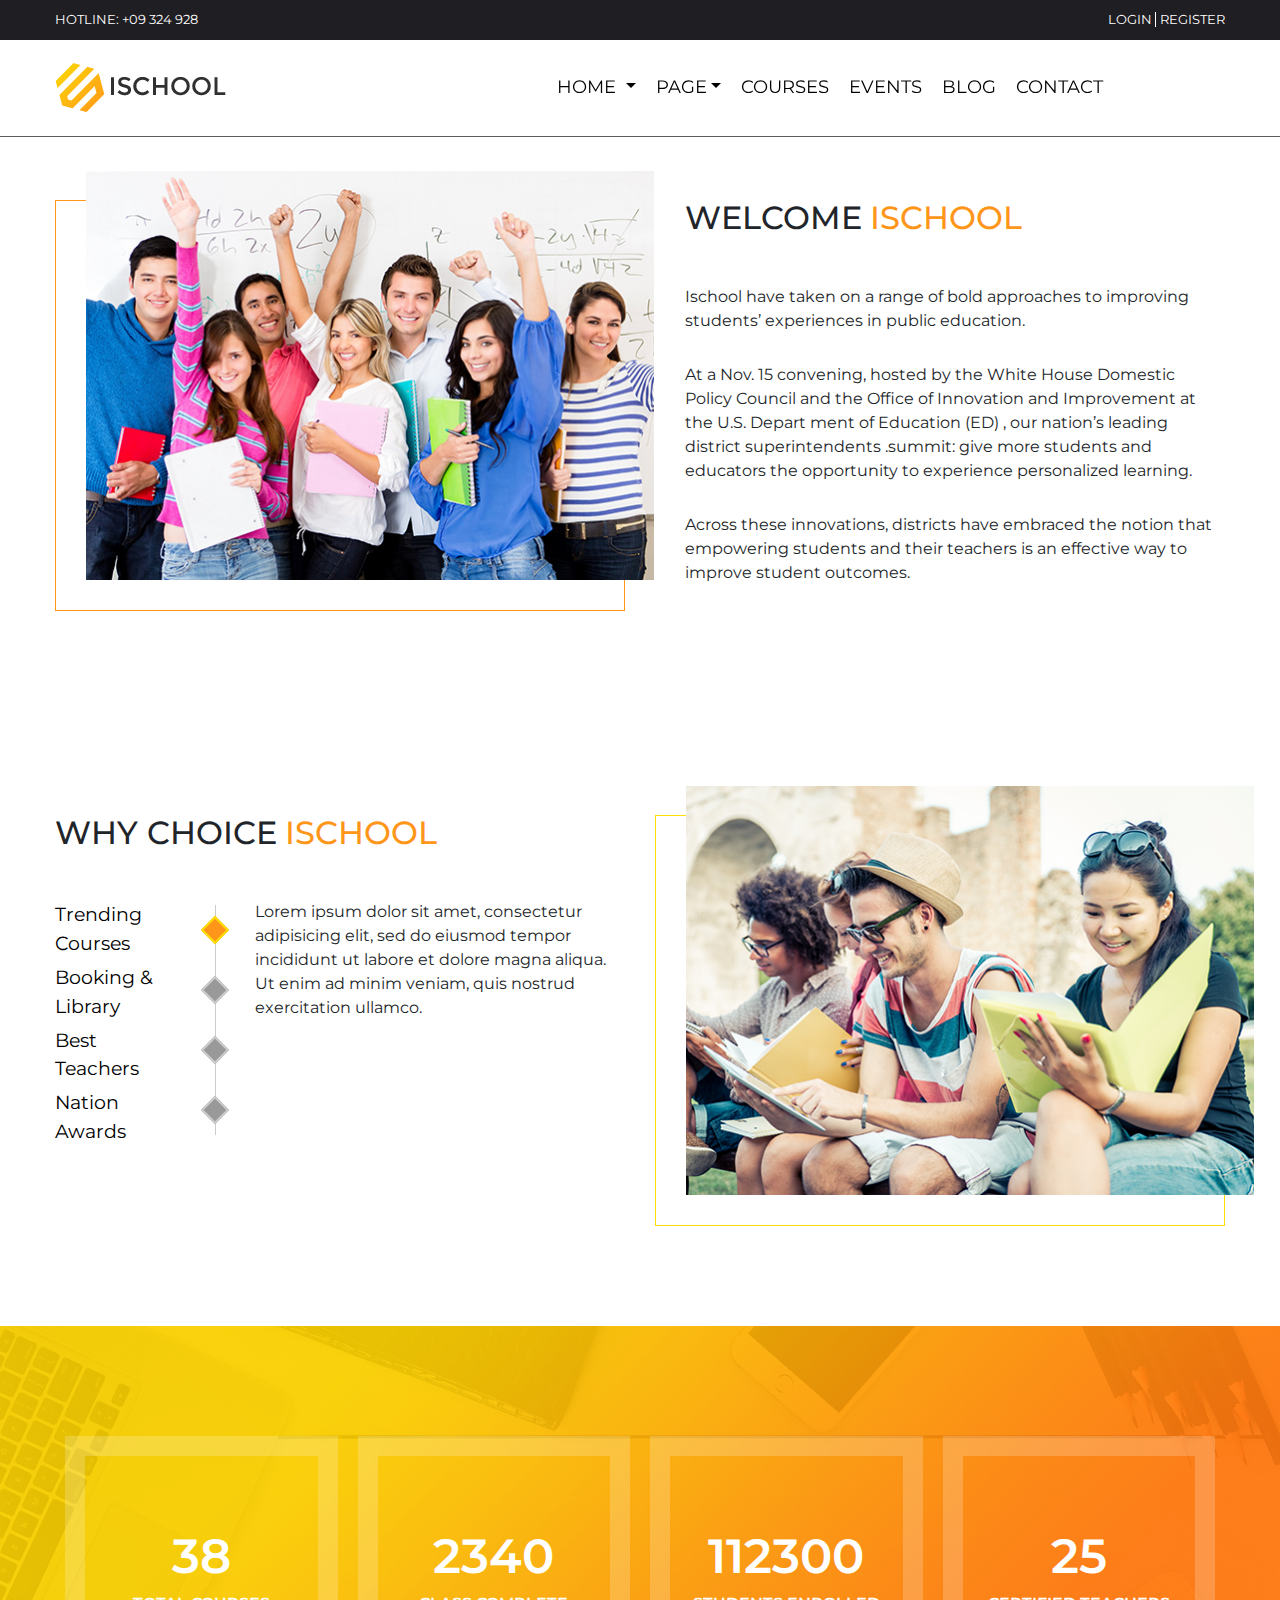
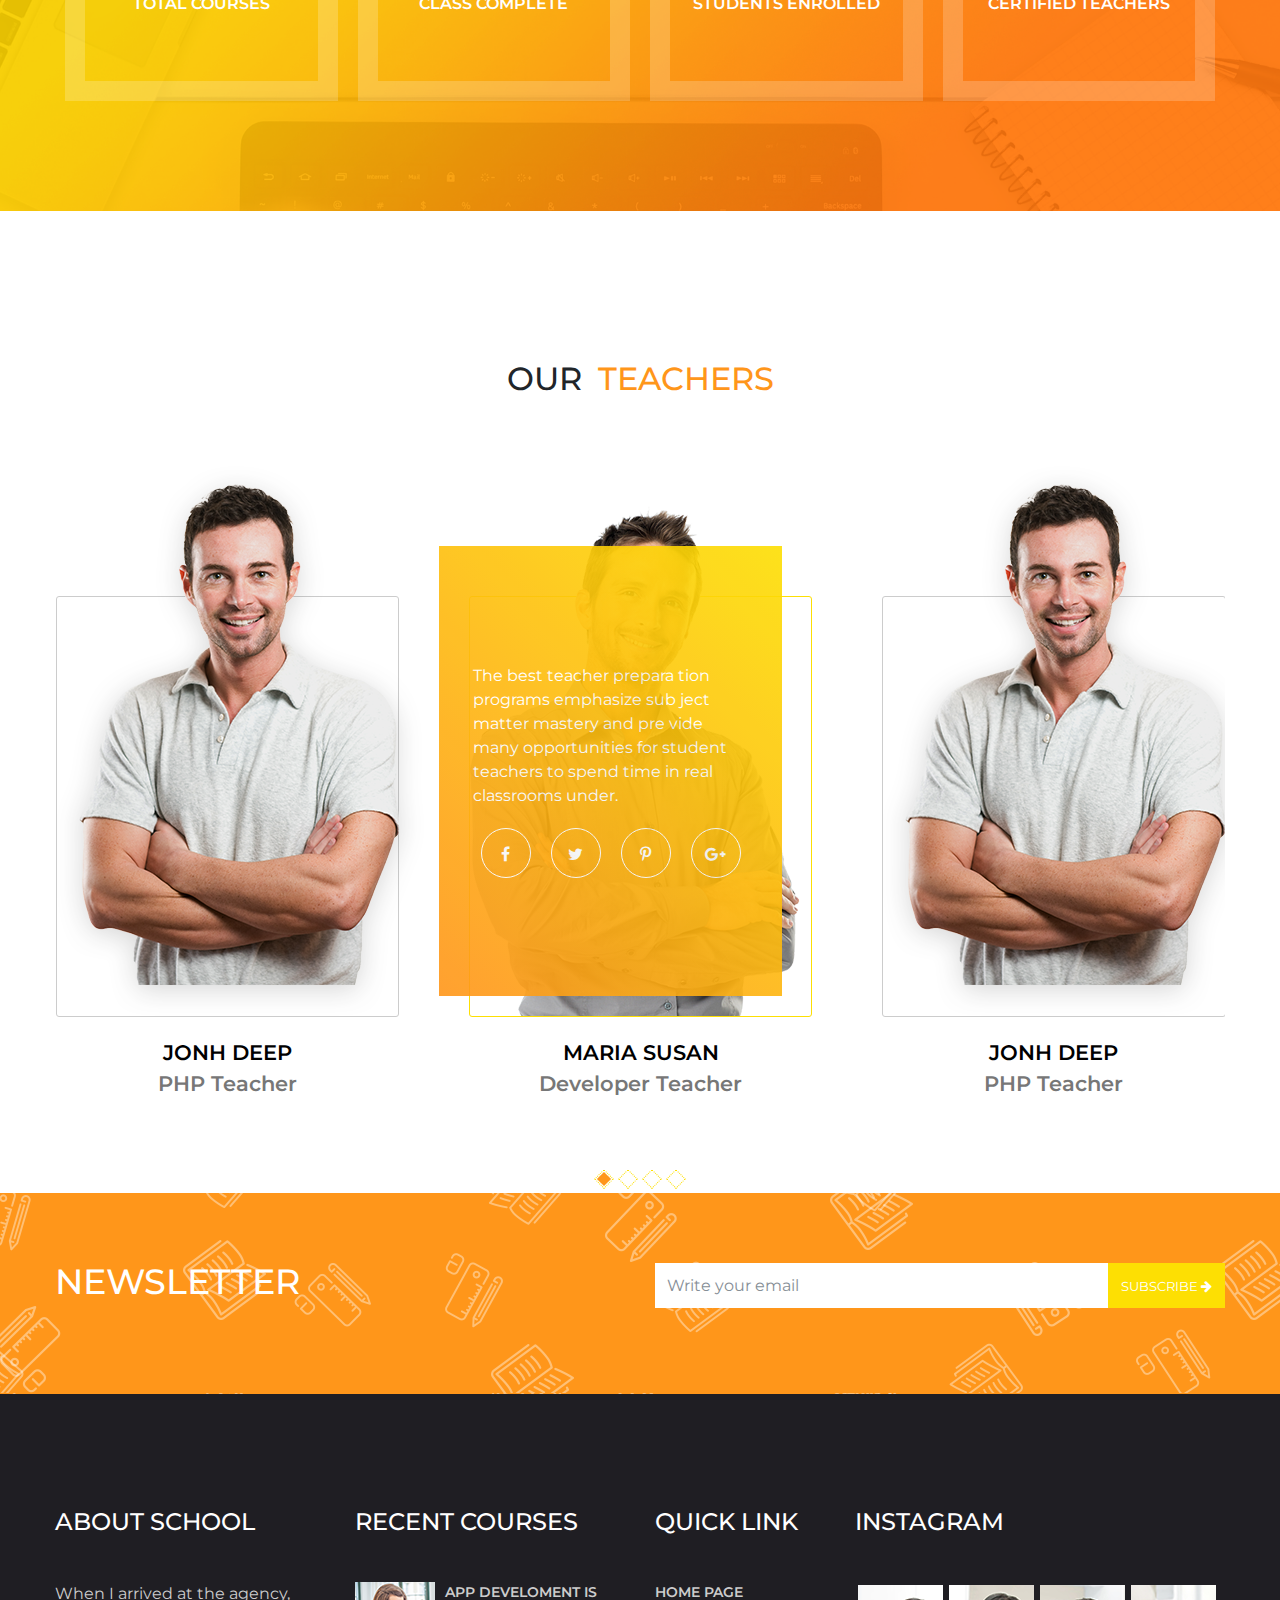
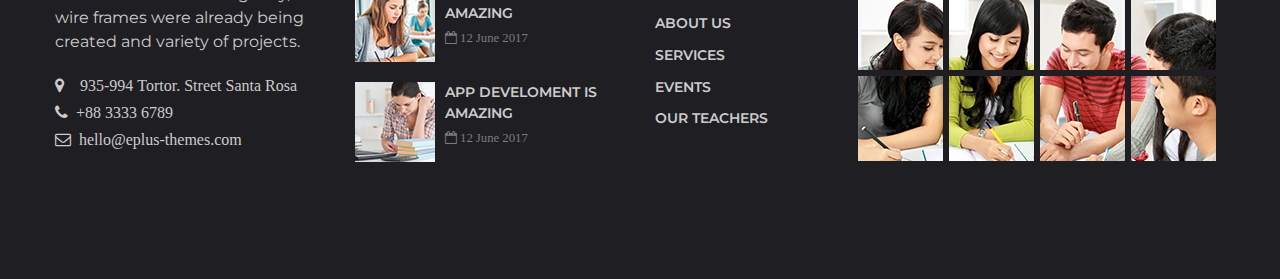
==== about.html @ 4463ba19 "iSchool" ====
<!DOCTYPE html>
<html class="no-js" lang="en">
  <head>
    <meta charset="utf-8">
    <!--if IE meta(http-equiv='X-UA-Compatible', content='IE=edge')
    -->    
    <title>Ischool</title>    
    <meta name="description" content="">
    <meta name="viewport" content="width=device-width, initial-scale=1">
    
    <!-- Place favicon.ico in the root directory-->
    <link rel="apple-touch-icon" href="apple-touch-icon.png">
    <link rel="icon" href="favicon.ico">
    
    <!-- Add Google Font-->
    <link href="https://fonts.googleapis.com/css?family=Montserrat:400,500,600,700&amp;subset=vietnamese" rel="stylesheet">    
    <link href="https://fonts.googleapis.com/css?family=Poppins:400,500,600,700" rel="stylesheet">
    
    <!-- Add Local Css-->
    <link rel="stylesheet" href="assets/css/main.css">
  </head>
</html>

<body class="index-page-2">
  
  
  <div class="home-wrap">
    <header class="fixed-top">
      <section class="topbar d-flex align-items-center">
        <div class="container">
          <div class="row justify-content-between">
            <p class="text-uppercase">HOTLINE: +09 324 928</p>
            <p class="text-uppercase"><a class="login mr-1" href="#">Login      </a><a href="#">Register</a></p>
          </div>
        </div>
      </section>
      <section class="menu">
        <nav class="navbar navbar-expand-lg navbar-light">
          <div class="container"><a class="navbar-brand" href="index.html"><img src="assets/img/logo.png" alt=""></a>  
            <button class="navbar-toggler" type="button" data-toggle="collapse" data-target="#navbarSupportedContent" aria-controls="navbarSupportedContent" aria-expanded="false" aria-label="Toggle navigation"><span class="navbar-toggler-icon"></span></button>  
            <div class="collapse navbar-collapse" id="navbarSupportedContent">
              <ul class="navbar-nav ml-auto">
                <li class="nav-item dropdown"><a class="nav-link text-uppercase dropdown-toggle text-uppercase" id="navbarDropdown" href="index.html" role="button" data-toggle="dropdown" aria-haspopup="true" aria-expanded="false">Home <span class="sr-only">(current)</span></a>
                  <div class="dropdown-menu animated" aria-labelledby="navbarDropdown"><a class="dropdown-item" href="index.html">Home 1</a>          <a class="dropdown-item" href="home-2.html">Home 2</a>          <a class="dropdown-item" href="#">Home 3</a></div>
                </li>      
                <li class="nav-item dropdown"><a class="nav-link dropdown-toggle text-uppercase" id="navbarDropdown" href="#" role="button" data-toggle="dropdown" aria-haspopup="true" aria-expanded="false">page</a>        
                  <div class="dropdown-menu animated" aria-labelledby="navbarDropdown"><a class="dropdown-item" href="teacher.html">Teacher</a>          <a class="dropdown-item" href="gallery.html">Gallery</a>          <a class="dropdown-item" href="error.html">Error</a><a class="dropdown-item" href="about.html">About</a></div>
                </li>      
                <li class="nav-item"><a class="nav-link text-uppercase" href="courses.html">courses</a></li>
                <li class="nav-item"><a class="nav-link text-uppercase" href="event.html">events</a></li>
                <li class="nav-item"><a class="nav-link text-uppercase" href="home-2.html">blog</a></li>
                <li class="nav-item"><a class="nav-link text-uppercase" href="contact.html">contact</a></li>          
              </ul><a href="#"><i class="fa fa-shopping-bag"> </i></a>
            </div>
          </div>
        </nav>
      </section>
    </header>
    <div class="home-sections">
      <section class="welcome" style="margin-top: 100px;">
        <div class="container">
          <div class="row">
            <div class="col-md-12 col-lg-6 order-2">
              <div class="welcome-title" style="padding: 0px 0px 0px 30px;">
                <h2 class="text-uppercase">welcome<span class="ml-2">ischool</span></h2>
                <p>Ischool have taken on a range of bold approaches to improving students’ experiences in public education.</p>
                <p>At a Nov. 15 convening, hosted by the White House Domestic Policy Council and the Office of Innovation and Improvement at the U.S. Depart ment of Education (ED) , our nation’s leading district superintendents .summit: give more students and educators the opportunity to experience personalized learning.</p>
                <p>Across these innovations, districts have embraced the notion that empowering students and their teachers is an effective way to improve student outcomes.  </p>
              </div>
            </div>
            <div class="col-md-12 col-lg-6 order-1">
              <div class="welcome-img"><img src="assets/img/home-2/welcome-post.png" alt=""></div>
            </div>
          </div>
        </div>
      </section>
      <section class="about-choice">
        <div class="container">
          <div class="row">
            <div class="col-lg-6 col-md-12">
              <h2>WHY CHOICE<span class="ml-2">ISCHOOL</span></h2>
              <div class="row">
                <div class="col-lg-3 col-md-3">
                  <ul class="about-choice-tab">
                    <li><a href="#">Trending Courses  </a></li>
                    <li><a href="#">Booking & Library</a></li>
                    <li><a href="#">Best Teachers</a></li>
                    <li><a href="#">Nation Awards</a></li>
                  </ul>
                </div>
                <div class="col-lg-1 col-md-1">
                  <div class="nav flex-column nav-pills" id="v-pills-tab" role="tablist" aria-orientation="vertical">
                    <div class="line"></div><a class="nav-link active" id="v-pills-home-tab" data-toggle="pill" href="#v-pills-home" role="tab" aria-controls="v-pills-home" aria-selected="true"></a>    <a class="nav-link" id="v-pills-profile-tab" data-toggle="pill" href="#v-pills-profile" role="tab" aria-controls="v-pills-profile" aria-selected="false"></a>    <a class="nav-link" id="v-pills-messages-tab" data-toggle="pill" href="#v-pills-messages" role="tab" aria-controls="v-pills-messages" aria-selected="false"></a>    <a class="nav-link" id="v-pills-settings-tab" data-toggle="pill" href="#v-pills-settings" role="tab" aria-controls="v-pills-settings" aria-selected="false"></a>
                  </div>
                </div>
                <div class="col-lg-8 col-md-8">
                  <div class="tab-content" id="v-pills-tabContent">
                    <div class="tab-pane fade show active" id="v-pills-home" role="tabpanel" aria-labelledby="v-pills-home-tab"> 
                      <p>Lorem ipsum dolor sit amet, consectetur adipisicing elit, sed do eiusmod tempor incididunt ut labore et dolore magna aliqua. Ut enim ad minim veniam, quis nostrud exercitation ullamco.</p>
                    </div>    
                    <div class="tab-pane fade" id="v-pills-profile" role="tabpanel" aria-labelledby="v-pills-profile-tab"> 
                      <p>Lorem ipsum dolor sit amet, consectetur adipisicing elit, sed do eiusmod tempor incididunt ut labore et dolore magna aliqua. Ut enim ad minim veniam, quis nostrud exercitation ullamco.</p>
                    </div>    
                    <div class="tab-pane fade" id="v-pills-messages" role="tabpanel" aria-labelledby="v-pills-messages-tab">...</div>    
                    <div class="tab-pane fade" id="v-pills-settings" role="tabpanel" aria-labelledby="v-pills-settings-tab">...</div>
                  </div>
                </div>
              </div>
            </div>
            <div class="col-lg-6 col-md-12">     
              <div class="welcome-img"><img src="assets/img/contact/choice-post.png" alt=""></div>
            </div>
          </div>
        </div>
      </section>
      <section class="about-chart">
        <div class="container">
          <div class="chart-wrap">
            <div class="chart-wrap-content">
              <div class="chart-wrap-box">
                <p>38</p><span>TOTAL COURSES </span>
              </div>
            </div>
            <div class="chart-wrap-content">
              <div class="chart-wrap-box">
                <p>2340</p><span>CLASS COMPLETE</span>
              </div>
            </div>
            <div class="chart-wrap-content">
              <div class="chart-wrap-box">
                <p>112300</p><span>STUDENTS ENROLLED  </span>
              </div>
            </div>
            <div class="chart-wrap-content">
              <div class="chart-wrap-box">
                <p>25</p><span>CERTIFIED TEACHERS</span>
              </div>
            </div>
          </div>
        </div>
      </section>
      <section class="home-teachers">
        <div class="container">
          <div class="row">
            <div class="col-md-12 col-lg-12">
              <h2 class="text-uppercase text-center">OUR<span class="ml-3">teachers</span></h2>
            </div>
            <div class="col-md-12 co-lg-12">
              <div class="owl-carousel owl-theme owl-carousel-teachers">
                <div class="card text-center">
                  <div class="card-img"><img class="card-img-top" src="assets/img/home-1/teacher-1.png" alt=""></div>
                  <div class="card-body">   <a class="card-title text-uppercase" href="#">Maria Susan</a>
                    <p class="card-text">Developer Teacher  </p>
                  </div>
                  <div class="teachers-info">
                    <p>The best teacher prepara tion programs emphasize sub ject  matter mastery and pre vide many opportunities for student teachers to spend time in real classrooms under.</p>
                    <div class="info-social"><a href="#"><i class="fa fa-facebook"></i></a><a href="#"><i class="fa fa-twitter"></i></a><a href="#"><i class="fa fa-pinterest-p"></i></a><a href="#"><i class="fa fa-google-plus"></i></a></div>
                  </div>
                </div>
                <div class="card text-center">
                  <div class="card-img"><img class="card-img-top" src="assets/img/home-1/teacher-2.png" alt=""></div>
                  <div class="card-body">   <a class="card-title text-uppercase" href="#">jonh deep</a>
                    <p class="card-text">PHP Teacher     </p>
                  </div>
                  <div class="teachers-info">
                    <p>The best teacher prepara tion programs emphasize sub ject  matter mastery and pre vide many opportunities for student teachers to spend time in real classrooms under.</p>
                    <div class="info-social"><a href="#"><i class="fa fa-facebook"></i></a><a href="#"><i class="fa fa-twitter"></i></a><a href="#"><i class="fa fa-pinterest-p"></i></a><a href="#"><i class="fa fa-google-plus">   </i></a></div>
                  </div>
                </div>
                <div class="card text-center">
                  <div class="card-img"><img class="card-img-top" src="assets/img/home-1/teacher-3.png" alt=""></div>
                  <div class="card-body">   <a class="card-title text-uppercase" href="#">Sahashe William</a>
                    <p class="card-text">Graphic Design Teacher</p>
                  </div>
                  <div class="teachers-info">
                    <p>The best teacher prepara tion programs emphasize sub ject  matter mastery and pre vide many opportunities for student teachers to spend time in real classrooms under.</p>
                    <div class="info-social"><a href="#"><i class="fa fa-facebook"></i></a><a href="#"><i class="fa fa-twitter"></i></a><a href="#"><i class="fa fa-pinterest-p"></i></a><a href="#"><i class="fa fa-google-plus"> </i></a></div>
                  </div>
                </div>
                <div class="card text-center">
                  <div class="card-img"><img class="card-img-top" src="assets/img/home-1/teacher-2.png" alt=""></div>
                  <div class="card-body"><a class="text-uppercase" href="#">jonh deep</a>
                    <p class="card-text">PHP Teacher    </p>
                  </div>
                  <div class="teachers-info">
                    <p>The best teacher prepara tion programs emphasize sub ject  matter mastery and pre vide many opportunities for student teachers to spend time in real classrooms under.</p>
                    <div class="info-social"><a href="#"><i class="fa fa-facebook"></i></a><a href="#"><i class="fa fa-twitter"></i></a><a href="#"><i class="fa fa-pinterest-p"></i></a><a href="#"><i class="fa fa-google-plus">      </i></a></div>
                  </div>
                </div>
              </div>
            </div>
          </div>
        </div>
      </section>
      <section class="home-subscribe">
        <div class="container">
          <div class="row">
            <div class="col-md-12 col-lg-6">
              <h1>NEWSLETTER</h1>
            </div>
            <div class="col-md-12 col-lg-6">
              <form>
                <div class="form-group">
                  <input class="form-control" type="email" placeholder="Write your email"><a class="btn text-uppercase" href="#">Subscribe <i class="fa fa-arrow-right"></i></a>
                </div>
              </form>
            </div>
          </div>
        </div>
      </section>
      <footer class="footer">
        <div class="container">
          <div class="row">
            <div class="col-md-6 col-lg-3 part-1">
              <h4>ABOUT SCHOOL</h4>
              <p>When I arrived at the agency, wire frames were already being created and variety of projects.</p><i class="fa fa-map-marker"><span class="ml-3">935-994 Tortor. Street Santa Rosa</span></i><i class="fa fa-phone"><span class="ml-2">+88 3333 6789</span></i><i class="fa fa-envelope-o"><span class="ml-2">hello@eplus-themes.com</span></i>
            </div>
            <div class="col-md-6 col-lg-3 part-2">
              <h4>RECENT COURSES</h4>
              <div class="part-2-img">
                <div class="part-2-img-1 d-flex"><img src="assets/img/home-1/footer-recent_03.png">
                  <div class="img-detail"><a href="#">APP DEVELOMENT IS AMAZING  </a><small><i class="fa fa-calendar-o"> 12 June 2017</i></small></div>
                </div>
                <div class="part-2-img-2 d-flex"><img src="assets/img/home-1/footer-recent_06.png">
                  <div class="img-detail"><a href="#">APP DEVELOMENT IS AMAZING  </a><small><i class="fa fa-calendar-o"> 12 June 2017</i></small></div>
                </div>
              </div>
            </div>
            <div class="col-md-6 col-lg-2 part-3">
              <h4>QUICK LINK</h4>
              <ul><a href="#">
                  <li>HOME PAGE</li></a><a href="#">
                  <li>ABOUT US</li></a><a href="#">
                  <li>SERVICES</li></a><a href="#">
                  <li>EVENTS</li></a><a href="#">
                  <li>OUR TEACHERS</li></a></ul>
            </div>
            <div class="col-md-6 col-lg-4 part-4">    
              <h4>INSTAGRAM</h4>
              <div class="img-insta"><img src="assets/img/home-1/footer-insta_03.png" alt=""><img src="assets/img/home-1/footer-insta_05.png" alt=""><img src="assets/img/home-1/footer-insta_07.png" alt=""><img src="assets/img/home-1/footer-insta_09.png" alt=""><img src="assets/img/home-1/footer-insta_15.png" alt=""><img src="assets/img/home-1/footer-insta_16.png" alt=""><img src="assets/img/home-1/footer-insta_17.png" alt=""><img src="assets/img/home-1/footer-insta_18.png" alt=""></div>
            </div>
          </div>
        </div>
      </footer>
    </div>
  </div>       
  
       
  
  
  <!-- Add Script Area-->
  <script src="https://code.jquery.com/jquery-2.2.4.min.js" integrity="sha256-BbhdlvQf/xTY9gja0Dq3HiwQF8LaCRTXxZKRutelT44=" crossorigin="anonymous"></script>
  <script src="assets/js/bootstrap/popper.min.js"></script>
  <script src="assets/js/bootstrap/bootstrap.min.js"></script>
  <script src="assets/js/nice-select/jquery.nice-select.min.js"></script>
  <script src="assets/js/nice-select/nice-select.js"></script>
  <script src="assets/js/chosen-js/chosen.jquery.min.js"></script>
  <script src="assets/js/jquery-easing/jquery.easing.1.3.js"></script>
  <script src="assets/js/WOW/wow.min.js"></script>
  <script src="assets/js/owl-carousel/owl.carousel.min.js"></script>
  <script src="assets/js/countdown/jquery.countdown.min.js"></script>
  <script src="assets/js/lightbox/jquery.magnific-popup.min.js"></script>
  <script src="assets/js/filter-gallery/jquery.filterizr.min.js"> </script>
  <script src="assets/js/hover-direction/modernizr.custom.97074.js"></script>
  <script src="assets/js/hover-direction/jquery.hoverdir.js"> </script>
  <!-- fancyBox  -->
  <script src="assets/js/fancyBox/jquery.mousewheel.pack.js"></script>
  <script src="assets/js/fancyBox/jquery.fancybox.pack.js"></script>
  <script src="assets/js/fancyBox/jquery.fancybox-buttons.js"></script>
  <script src="assets/js/fancyBox/jquery.fancybox-media.js"></script>
  <script src="assets/js/fancyBox/jquery.fancybox-thumbs.js"></script>
  <script src="assets/js/functions.js"></script>
</body>
---- assets/css/main.css ----
/* IMPORT TOOLS
   ----------------------------- */
@import url(0-tools/bootstrap/bootstrap.min.css);
@import url(0-tools/nice-select/nice-select.css);
@import url(0-tools/chosen-js/chosen.min.css);
@import url(0-tools/font-awesome/css/font-awesome.min.css);
@import url(0-tools/animate.css);
@import url(0-tools/owl-carousel/owl.carousel.min.css);
@import url(0-tools/owl-carousel/owl.theme.default.css);
@import url(0-tools/lightbox/magnific-popup.css);
@import url(0-tools/fancyBox/jquery.fancybox.css);
@import url(0-tools/fancyBox/jquery.fancybox-buttons.css);
@import url(0-tools/fancyBox/jquery.fancybox-thumbs.css);
@import url(0-tools/hover-direction/style.css);
/* IMPORT BASE
   ----------------------------- */
/* GLOBAL CSS
   ----------------------------- */
p, h1, h2, h3, h4, h5, h6 {
  margin: 0;
}

a:hover {
  text-decoration: none !important;
}

body {
  font-family: "Montserrat", sans-serif;
}

body.index-page-2 .home-wrap header section.menu {
  background: #fff;
}

body.index-page-2 .home-wrap header section.menu #navbarSupportedContent ul li a {
  color: #000;
}

/* MIXIN
   ----------------------------- */
/* IMPORT COMPONENTS
   ----------------------------- */
.content .quick-search select,
input[type="text"],
input[type="email"],
input[type="number"],
input[type="password"], button {
  height: 45px !important;
}

/* Nice Select override */
.nice-select {
  width: 100% !important;
  height: 45px !important;
  line-height: 34px;
}

.nice-select .list {
  width: 100%;
  max-height: 240px;
  overflow-y: auto;
  /*-webkit-overflow-scrolling: touch;*/
  margin-right: 10px;
  box-shadow: 0 2px 5px #aaa;
  -webkit-box-shadow: 0 2px 5px #aaa;
  -moz-box-shadow: 0 2px 5px #aaa;
  -o-box-shadow: 0 2px 5px #aaa;
}

.nice-select .list li {
  padding: 0 20px;
  border-color: transparent;
}

input.nice-select-filter {
  position: absolute;
  z-index: 100;
  width: 100%;
  padding: 5px 10px;
  outline: 0;
  z-index: 9 !important;
}

/* IMPORT LAYOUT
   ----------------------------- */
header section.topbar {
  height: 40px;
  background: #1f1e23;
  font-family: "Montserrat", sans-serif;
  font-size: 0.8rem;
}

header .row {
  margin-left: 0px;
  margin-right: 0px;
}

header .row p, header .row a {
  color: #fff;
}

header .row .login {
  border-right: 1px solid #fff;
}

header section.menu {
  border-bottom: 1px solid #5c5c5c;
}

header section.menu .container {
  height: 80px;
}

header section.menu .container.active {
  height: 60px;
  -webkit-transition: all .3s linear;
  -o-transition: all .3s linear;
  transition: all .3s linear;
}

header section.menu .fa-shopping-bag {
  color: #fff;
  font-size: 2em;
}

header section.menu .fa-shopping-bag.active {
  color: #302f2f;
  -webkit-transition: all .3s linear;
  -o-transition: all .3s linear;
  transition: all .3s linear;
}

header section.menu ul.navbar-nav {
  margin-right: 5rem;
  border-radius: 0;
}

header section.menu ul.navbar-nav li.nav-item a.nav-link {
  color: #ffffff;
  font-size: 1.1em;
  padding: 35px 10px;
  border-bottom: 2px solid transparent;
}

header section.menu ul.navbar-nav li.nav-item a.nav-link:hover {
  -webkit-transition: border .2s linear;
  -o-transition: border .2s linear;
  transition: border .2s linear;
  border-bottom: 2px solid #fddf03;
}

header section.menu ul.navbar-nav li.nav-item a.nav-link.active-menu {
  color: #302f2f;
  -webkit-transition: all .3s linear;
  -o-transition: all .3s linear;
  transition: all .3s linear;
  padding: 25px 10px;
}

header section.menu li.dropdown a#navbarDropdown:focus {
  outline: none;
}

header section.menu .dropdown-menu {
  top: 96%;
}

header section.menu .onHover {
  display: block !important;
}

section.home-thumb {
  background-image: url(../img/home-1/thumb-bg.png);
  background-position: center;
  background-size: cover;
  background-attachment: fixed;
  width: 100%;
  height: 100vh;
}

section.home-thumb .row {
  margin-left: 0px;
  margin-right: 0px;
}

section.home-thumb .thumb-title {
  height: 100vh;
  width: 100%;
  display: -webkit-box;
  display: -ms-flexbox;
  display: flex;
  -webkit-box-orient: vertical;
  -webkit-box-direction: normal;
  -ms-flex-direction: column;
  flex-direction: column;
  -webkit-box-pack: center;
  -ms-flex-pack: center;
  justify-content: center;
  color: #fff;
  margin-top: 40px;
}

section.home-thumb .thumb-title h4 {
  margin: 25px 0px 30px;
}

section.home-thumb .thumb-title h1 {
  font-size: 70px;
}

section.home-thumb .thumb-title .thumb-button button.btn-course {
  background: #ff961a;
  border: 1px solid #ff961a;
}

section.home-thumb .thumb-title .thumb-button button.btn-read {
  margin-right: 10px;
}

section.home-thumb .thumb-title .thumb-button button.btn-read:hover {
  background: none;
}

section.home-thumb .thumb-title .thumb-button button {
  border-radius: 0;
  cursor: pointer;
  font-size: 0.8rem;
  font-weight: 600;
  padding: .8rem 1.5rem;
}

section.home-thumb .thumb-title .thumb-button button i {
  padding-left: 10px;
}

section.home-choice {
  padding: 130px 0 55px !important;
  font-family: "Montserrat", sans-serif;
  background: #ffffff;
  position: relative;
}

section.home-choice h2.choice-title {
  margin-bottom: 60px;
  text-transform: uppercase;
  font-size: 36px;
}

section.home-choice h2.choice-title span {
  color: #ff961a;
}

section.home-choice .choice-box {
  display: -webkit-box;
  display: -ms-flexbox;
  display: flex;
  -ms-flex-pack: distribute;
  justify-content: space-around;
  -webkit-box-align: center;
  -ms-flex-align: center;
  align-items: center;
  -webkit-box-orient: vertical;
  -webkit-box-direction: normal;
  -ms-flex-direction: column;
  flex-direction: column;
  height: 300px;
}

section.home-choice .choice-box a h4 {
  font-size: 20px;
  color: #303030;
  font-weight: 600;
  -webkit-transition: all .3s ease;
  -o-transition: all .3s ease;
  transition: all .3s ease;
  margin-top: 10px;
}

section.home-choice .choice-box a h4:hover {
  color: #ff961a;
}

section.home-choice .choice-box p {
  color: #606060;
  font-size: 14px;
}

section.home-choice .choice-box-img {
  width: 140px;
  height: 140px;
  border: 2px solid #ff961a;
  display: -webkit-box;
  display: -ms-flexbox;
  display: flex;
  -webkit-box-pack: center;
  -ms-flex-pack: center;
  justify-content: center;
  -webkit-box-align: center;
  -ms-flex-align: center;
  align-items: center;
  -webkit-transition: all .3s ease;
  -o-transition: all .3s ease;
  transition: all .3s ease;
}

section.home-choice .choice-box-img:hover {
  background: #fddf03;
  border-color: #fddf03;
}

section.home-popular {
  background-image: url(../img/home-1/popular-bg.png);
  background-position: center;
  background-size: cover;
  padding: 130px 20px 115px;
}

section.home-popular .owl-carousel .owl-nav {
  display: none;
}

section.home-popular .owl-carousel .owl-dots {
  margin-top: 50px;
}

section.home-popular .owl-carousel .owl-dots .owl-dot.active span {
  background: #ff961a;
}

section.home-popular .owl-carousel .owl-dots .owl-dot {
  border: 1.2px dotted #fddf03;
  margin: 0px 5px;
  padding: 1px 1px;
  -webkit-transform: rotate(45deg);
  -ms-transform: rotate(45deg);
  transform: rotate(45deg);
}

section.home-popular .owl-carousel .owl-dots .owl-dot span {
  border-radius: 0;
  margin: 0;
  background: transparent;
}

section.home-popular .popular-title {
  color: #fff;
  margin-bottom: 80px;
  font-size: 36px;
  background-image: url(../img/home-1/logo.png);
  background-repeat: no-repeat;
  background-position: center;
}

section.home-popular .popular-title span {
  color: #fddf03;
}

section.home-popular .card-img {
  position: relative;
}

section.home-popular .card-img:hover span {
  opacity: 1;
}

section.home-popular .card-img:hover i.fa {
  -webkit-animation: arrow .8s infinite linear;
  animation: arrow .8s infinite linear;
}

section.home-popular .card-img img {
  border-radius: 0;
}

section.home-popular .card-img span {
  display: -webkit-box;
  display: -ms-flexbox;
  display: flex;
  -webkit-box-align: center;
  -ms-flex-align: center;
  align-items: center;
  -webkit-box-pack: center;
  -ms-flex-pack: center;
  justify-content: center;
  width: 100%;
  height: 100%;
  background: rgba(0, 0, 0, 0.4);
  position: absolute;
  top: 0;
  left: 0;
  right: 0;
  bottom: 0;
  color: #fff;
  opacity: 0;
  -webkit-transition: all .2s linear;
  -o-transition: all .2s linear;
  transition: all .2s linear;
}

section.home-popular .card {
  padding-bottom: 20px;
  border-radius: 0;
  border: none;
}

section.home-popular .card-body {
  width: 90%;
  height: auto;
  margin: 0 auto;
  background: #fff;
  border: 1px solid #ddd;
  margin-top: -20px;
  z-index: 1;
  position: relative;
  -webkit-transform: all .3s linear;
  -ms-transform: all .3s linear;
  transform: all .3s linear;
}

section.home-popular .card-body:hover {
  -webkit-box-shadow: 0px 5px 15px -2px rgba(0, 0, 0, 0.4);
  box-shadow: 0px 5px 15px -2px rgba(0, 0, 0, 0.4);
}

section.home-popular .card-body a h5.card-title {
  color: #000;
}

section.home-popular .card-body a h5.card-title:hover {
  color: #ff961a;
}

section.home-popular .card-body a.card-author small {
  color: #777777;
  font-size: 1em;
  font-weight: 700;
  margin: 10px 0px 20px;
  display: inline-block;
}

section.home-popular .card-body p.card-text {
  margin-bottom: 60px;
  font-family: "Montserrat", sans-serif;
}

section.home-popular .card-body span.card-meta {
  display: -webkit-box;
  display: -ms-flexbox;
  display: flex;
  -webkit-box-pack: justify;
  -ms-flex-pack: justify;
  justify-content: space-between;
  width: 100%;
  height: 15%;
  position: absolute;
  bottom: 0;
  left: 0;
  font-family: "Montserrat", sans-serif;
}

section.home-popular .card-body span.card-meta .comments {
  width: 40%;
  display: -webkit-box;
  display: -ms-flexbox;
  display: flex;
  text-align: center;
}

section.home-popular .card-body span.card-meta .comments a {
  width: 50%;
  height: 100%;
  border: 1px solid #eee;
  border-left: none;
  border-bottom: none;
  padding-top: 10px;
}

section.home-popular .card-body span.card-meta .comments i.fa {
  color: #555555;
}

section.home-popular .card-body span.card-meta .prices {
  width: 60%;
  border-top: 1px solid #eee;
  padding-top: 10px;
  color: #ff961a;
  font-weight: 600;
}

@-webkit-keyframes arrow {
  0% {
    -webkit-transform: translateX(0px);
    transform: translateX(0px);
  }
  50% {
    -webkit-transform: translateX(5px);
    transform: translateX(5px);
  }
  100% {
    -webkit-transform: translateX(0px);
    transform: translateX(0px);
  }
}

@keyframes arrow {
  0% {
    -webkit-transform: translateX(0px);
    transform: translateX(0px);
  }
  50% {
    -webkit-transform: translateX(5px);
    transform: translateX(5px);
  }
  100% {
    -webkit-transform: translateX(0px);
    transform: translateX(0px);
  }
}

section.home-events {
  padding: 130px 0 84px;
  font-family: "Montserrat", sans-serif;
}

section.home-events .event-title {
  font-size: 36px;
  background: url(../img/home-1/logo.png) no-repeat center;
  background-size: 15%;
  margin-bottom: 70px;
}

section.home-events .event-title span {
  color: #ff961a;
}

section.home-events .card {
  position: relative;
  margin-bottom: 2rem;
  display: block;
}

section.home-events .card:hover {
  -webkit-box-shadow: 3px 5px 22px -1px rgba(204, 204, 204, 0.5);
  box-shadow: 3px 5px 22px -1px rgba(204, 204, 204, 0.5);
}

section.home-events .card .card-date {
  position: absolute;
  top: 0;
  left: 0;
  background: #fddf03;
  text-align: center;
  padding: 10px;
}

section.home-events .card .card-date a {
  color: #fff;
}

section.home-events .card .card-date a:hover {
  color: #ff961a;
}

section.home-events .card .card-body {
  padding: 30px 30px;
  position: absolute;
  right: 2%;
  top: 9%;
  width: 63%;
  height: auto;
  background: #fff;
  border: 1px solid #f0f0f0;
}

section.home-events .card .card-body:hover {
  -webkit-box-shadow: 3px 5px 22px -1px rgba(204, 204, 204, 0.5);
  box-shadow: 3px 5px 22px -1px rgba(204, 204, 204, 0.5);
}

section.home-events .card .card-body .card-title {
  font-size: 20px;
  color: #303030;
  font-weight: 600;
  -webkit-transition: all .3s ease;
  -o-transition: all .3s ease;
  transition: all .3s ease;
}

section.home-events .card .card-body .card-title:hover {
  color: #ff961a;
}

section.home-events .card .card-body p, section.home-events .card .card-body span {
  color: #606060;
}

section.home-events .card .card-body span {
  font-weight: 600;
}

section.home-events .card .card-body .card-text {
  margin-bottom: 10px;
  font-size: 14px;
  font-weight: 500;
}

section.home-events .card .card-body .card-address {
  margin-bottom: 10px;
}

section.home-events .card .card-body .btn-register {
  background: #ff961a;
  border: 1px solid #ff961a;
  border-radius: 0;
  cursor: pointer;
  font-size: 0.8rem;
  font-weight: 600;
  padding: 1rem 2rem;
  position: absolute;
  right: 2%;
  bottom: 10%;
}

section.home-events .card .card-body .btn-register i {
  padding-left: 10px;
}

section.home-signup {
  background-image: url(../img/home-1/signup-bg.png);
  width: 100%;
  height: 90vh;
  background-position: center;
  background-size: cover;
  position: relative;
  z-index: 0;
}

section.home-signup .container .form-signup {
  width: 100%;
  height: 100%;
  background: #ed9522;
  padding: 60px 70px;
  border: 30px solid #fddf03;
  position: relative;
  top: 80px;
  text-align: center;
}

section.home-signup .container .form-signup:after {
  content: '';
  display: block;
  width: 100%;
  height: 100%;
  border: 1px solid #fddf03;
  position: absolute;
  top: -10px;
  left: -55px;
  z-index: -1;
}

section.home-signup .container .form-signup h1 {
  margin-bottom: 40px;
  color: #fff;
}

section.home-signup .container .form-signup h1 span {
  color: #fddf03;
}

section.home-signup .container .form-signup form button {
  color: #ff961a;
  border: none;
  background: #fff;
  border-radius: 0;
  margin-top: 10px;
  cursor: pointer;
}

section.home-signup .container .form-signup form input {
  background: #ec8826;
  border: none;
  margin-bottom: 30px;
  color: #fff;
}

section.home-signup .container .form-signup form input::-webkit-input-placeholder {
  color: #fff;
}

section.home-signup .container .form-signup form input:-ms-input-placeholder {
  color: #fff;
}

section.home-signup .container .form-signup form input::-ms-input-placeholder {
  color: #fff;
}

section.home-signup .container .form-signup form input::placeholder {
  color: #fff;
}

section.home-signup .container .home-signup-countdown {
  height: 90vh;
  display: -webkit-box;
  display: -ms-flexbox;
  display: flex;
  -webkit-box-pack: center;
  -ms-flex-pack: center;
  justify-content: center;
  -webkit-box-orient: vertical;
  -webkit-box-direction: normal;
  -ms-flex-direction: column;
  flex-direction: column;
  color: #fff;
}

section.home-signup .container .home-signup-countdown #clock {
  display: -webkit-box;
  display: -ms-flexbox;
  display: flex;
  -ms-flex-wrap: wrap;
  flex-wrap: wrap;
  -webkit-box-align: center;
  -ms-flex-align: center;
  align-items: center;
  -webkit-box-pack: center;
  -ms-flex-pack: center;
  justify-content: center;
}

section.home-signup .container .home-signup-countdown #clock .cc {
  display: -webkit-box;
  display: -ms-flexbox;
  display: flex;
  -webkit-box-orient: vertical;
  -webkit-box-direction: normal;
  -ms-flex-direction: column;
  flex-direction: column;
  width: calc(25% - 50px);
  margin-right: 40px;
  text-align: center;
}

section.home-signup .container .home-signup-countdown #clock .cc span {
  color: #fff;
}

section.home-signup .container .home-signup-countdown #clock .cc span:first-child {
  border: 2px solid #fff;
  width: 70px;
  height: 70px;
  line-height: 70px;
  margin-right: 40px;
  font-size: 1.5em;
}

section.home-signup .container .home-signup-countdown #clock .cc span:last-child {
  margin-top: 5px;
  font-size: 1.2em;
}

section.home-signup .container .home-signup-countdown h1 {
  font-size: 3em;
  color: #fddf03;
  margin: 20px 0px 40px;
}

section.home-signup .container .home-signup-countdown h1 span {
  color: #fff;
}

section.home-signup .container .home-signup-countdown h4 {
  font-size: 1.7em;
}

section.home-teachers {
  margin-top: 150px;
}

section.home-teachers h2 span {
  color: #ff961a;
}

section.home-teachers .card {
  border: none;
  position: relative;
}

section.home-teachers .card .teachers-info {
  background: -webkit-linear-gradient(45deg, #ff961a, #fddf03);
  background: -o-linear-gradient(45deg, #ff961a, #fddf03);
  background: linear-gradient(45deg, #ff961a, #fddf03);
  width: 100%;
  height: 450px;
  position: absolute;
  top: -50px;
  left: -30px;
  opacity: 0;
  color: #fff;
  display: -webkit-box;
  display: -ms-flexbox;
  display: flex;
  -webkit-box-pack: center;
  -ms-flex-pack: center;
  justify-content: center;
  -webkit-box-align: center;
  -ms-flex-align: center;
  align-items: center;
  -webkit-box-orient: vertical;
  -webkit-box-direction: normal;
  -ms-flex-direction: column;
  flex-direction: column;
  text-align: left;
}

section.home-teachers .card .teachers-info p {
  width: 80%;
}

section.home-teachers .card .teachers-info .info-social {
  padding-top: 20px;
}

section.home-teachers .card .teachers-info .info-social a {
  text-align: center;
}

section.home-teachers .card .teachers-info .info-social i {
  color: #fff;
  border: 1px solid #fff;
  border-radius: 50%;
  margin: 0px 10px;
  width: 50px;
  height: 50px;
  line-height: 50px;
}

section.home-teachers .card .card-body {
  font-weight: 600;
  font-size: 1.3em;
}

section.home-teachers .card .card-body a {
  color: #000;
}

section.home-teachers .card .card-body p {
  color: #777777;
}

section.home-teachers .card .card-img {
  border: 1px solid #ccc;
  -webkit-transition: all .3s;
  -o-transition: all .3s;
  transition: all .3s;
  height: 421px;
  position: relative;
}

section.home-teachers .card .card-img img {
  position: absolute;
  bottom: 0px;
  left: 0;
  right: 0;
  width: auto;
  height: auto;
}

section.home-teachers .card .card-img:hover {
  border-color: #fddf03;
}

section.home-teachers .owl-carousel .owl-stage-outer {
  padding-top: 200px;
}

section.home-teachers .owl-carousel .owl-stage .center .teachers-info {
  opacity: 0.9;
}

section.home-teachers .owl-carousel .owl-stage .center .card-img {
  border-color: #fddf03;
}

section.home-teachers .owl-carousel .owl-nav {
  display: none;
}

section.home-teachers .owl-carousel .owl-dots {
  margin-top: 50px;
}

section.home-teachers .owl-carousel .owl-dots .owl-dot.active span {
  background: #ff961a;
}

section.home-teachers .owl-carousel .owl-dots .owl-dot {
  border: 1.2px dotted #fddf03;
  margin: 0px 5px;
  padding: 1px 1px;
  -webkit-transform: rotate(45deg);
  -ms-transform: rotate(45deg);
  transform: rotate(45deg);
}

section.home-teachers .owl-carousel .owl-dots .owl-dot span {
  border-radius: 0;
  margin: 0;
  background: transparent;
}

section.home-quote {
  background-image: url(../img/home-1/quote-bg.png);
  width: 100%;
  height: 90vh;
  background-position: center;
  background-size: cover;
  display: -webkit-box;
  display: -ms-flexbox;
  display: flex;
  -webkit-box-pack: center;
  -ms-flex-pack: center;
  justify-content: center;
  -webkit-box-align: center;
  -ms-flex-align: center;
  align-items: center;
  margin-top: 100px;
}

section.home-quote .owl-carousel-quote-1 .quote-carousel-1 {
  margin-top: 20px;
  width: 310px;
  height: 406.88px;
  border: 1px solid #fddf03;
}

section.home-quote .owl-carousel-quote-1 .quote-carousel-1 img {
  height: 100%;
  -webkit-transform: translate(20px, -20px);
  -ms-transform: translate(20px, -20px);
  transform: translate(20px, -20px);
}

section.home-quote .owl-carousel-quote-1 .owl-nav, section.home-quote .owl-carousel-quote-1 .owl-dots {
  display: none;
}

section.home-quote .owl-carousel-quote-2 {
  color: #fff;
  position: relative;
}

section.home-quote .owl-carousel-quote-2 .owl-dots {
  display: none;
}

section.home-quote .owl-carousel-quote-2 .owl-nav {
  position: absolute;
  top: 0;
  right: 0;
}

section.home-quote .owl-carousel-quote-2 .owl-nav .owl-prev, section.home-quote .owl-carousel-quote-2 .owl-nav .owl-next {
  background: transparent;
  border: 1px solid #fff;
  padding: 10px 20px;
  border-radius: 0;
}

section.home-quote .owl-carousel-quote-2 .quote-carousel-2 h3 {
  color: #ff961a;
}

section.home-quote .owl-carousel-quote-2 .quote-carousel-2 .fa-quote-left {
  font-size: 5em;
  opacity: 0.1;
}

section.home-quote .owl-carousel-quote-2 .quote-carousel-2 p {
  margin-top: -30px;
  font-size: 19px;
  margin-bottom: 50px;
}

section.home-quote .owl-carousel-quote-3 .quote-carousel-3 {
  border: 1px solid gray;
  width: 135px;
  height: 171px;
  margin-top: 10px;
}

section.home-quote .owl-carousel-quote-3 img {
  -webkit-transform: translate(10px, -10px);
  -ms-transform: translate(10px, -10px);
  transform: translate(10px, -10px);
}

section.home-subscribe {
  background-image: url(../img/home-1/subscribe.png);
  padding: 70px 0px;
}

section.home-subscribe h1 {
  color: #fff;
  font-size: 2.2em;
}

section.home-subscribe form {
  background: #fff;
}

section.home-subscribe form .form-group {
  display: -webkit-box;
  display: -ms-flexbox;
  display: flex;
  -webkit-box-pack: justify;
  -ms-flex-pack: justify;
  justify-content: space-between;
}

section.home-subscribe form .form-group input {
  border: 0;
}

section.home-subscribe form .form-group a {
  background: #fddf03;
  color: #fff;
  border-radius: 0;
  font-size: 0.8em;
  padding-top: 15px;
}

footer.footer {
  padding: 115px 0px;
  background: #1f1e23;
  color: #cccccc;
}

footer.footer h4 {
  color: #ffffff;
  margin-bottom: 40px;
  cursor: pointer;
  display: inline-block;
}

footer.footer h4:after {
  content: '';
  display: block;
  width: 0%;
  height: 1px;
  background: #ffffff;
  -webkit-transition: all .3s;
  -o-transition: all .3s;
  transition: all .3s;
  margin-top: 5px;
}

footer.footer h4:hover:after {
  width: 100%;
}

footer.footer .part-1 p {
  margin-bottom: 20px;
}

footer.footer .part-1 i {
  margin-bottom: 8px;
}

footer.footer .part-2 .part-2-img-1 {
  margin-bottom: 20px;
}

footer.footer .part-2 .img-detail {
  padding: 0px 0px 0px 10px;
}

footer.footer .part-2 .img-detail a {
  font-size: 0.9em;
  display: block;
  color: #cccccc;
  font-weight: 600;
}

footer.footer .part-2 .img-detail small {
  color: #7b7b7d;
}

footer.footer .part-3 ul {
  padding: 0;
  margin: 0;
}

footer.footer .part-3 ul li {
  list-style: none;
  color: #cccccc;
  font-weight: 600;
  font-size: 90%;
  margin-bottom: 10px;
}

footer.footer .part-4 .img-insta img {
  border: 3px solid #1f1e23;
  -webkit-transition: all .3s ease;
  -o-transition: all .3s ease;
  transition: all .3s ease;
}

footer.footer .part-4 .img-insta img:hover {
  -webkit-transform: scale(1.1);
  -ms-transform: scale(1.1);
  transform: scale(1.1);
}

section.home-thumb-2 {
  background-image: url(../img/home-2/thumb-bg-2.png);
  background-position: center;
  background-size: cover;
  width: 100%;
  height: 100vh;
}

section.search {
  position: relative;
  z-index: 1;
  background: #fff;
  padding-bottom: 100px;
}

section.search .searc-wrap-box {
  width: 100%;
  height: 153px;
  border: 1px solid #fddf03;
  position: absolute;
  z-index: -1;
  top: -30px;
}

section.search .search-wrap {
  background: url(../img/home-2/search.png);
  width: 100%;
  height: auto;
  padding: 20px 30px 20px;
  margin: -60px 30px;
}

section.search h4 {
  color: #fff;
  margin-bottom: 20px;
}

section.search .form-group {
  display: -webkit-box;
  display: -ms-flexbox;
  display: flex;
  -webkit-box-align: center;
  -ms-flex-align: center;
  align-items: center;
  -webkit-box-pack: center;
  -ms-flex-pack: center;
  justify-content: center;
  background: #fff;
  padding: 3px;
}

section.search button.btn-course {
  background: #fddf03;
  border: 1px solid #fddf03;
}

section.search button.btn-read {
  margin-right: 10px;
}

section.search button.btn-read:hover {
  background: none;
}

section.search button {
  border-radius: 0;
  cursor: pointer;
  font-size: 0.8rem;
  font-weight: 600;
  padding: 0.8rem 1.5rem;
}

section.search button i {
  padding-left: 10px;
}

section.welcome {
  background: #fff;
  width: 100%;
  height: auto;
  position: relative;
  padding: 100px 0px;
}

section.welcome .welcome-title h2 {
  margin-bottom: 50px;
}

section.welcome .welcome-title h2 span {
  color: #ff961a;
}

section.welcome .welcome-title p {
  margin-bottom: 30px;
}

section.welcome .welcome-img {
  border: 1px solid #ff961a;
}

section.welcome .welcome-img img {
  width: 100%;
  height: auto;
  -webkit-transform: translate(30px, -30px);
  -ms-transform: translate(30px, -30px);
  transform: translate(30px, -30px);
}

section.home2-popular {
  background: url(../img/home-2/popular-bg.png);
  background-position: center;
  background-size: cover;
  width: 100%;
  height: auto;
  padding: 100px 0px;
}

section.home2-popular .popular-title {
  color: #000;
  margin-bottom: 80px;
  font-size: 36px;
  background-image: url(../img/home-1/logo.png);
  background-repeat: no-repeat;
  background-position: center;
}

section.home2-popular .popular-title span {
  color: #fddf03;
}

section.home2-popular .card-img {
  position: relative;
}

section.home2-popular .card-img:hover span {
  opacity: 1;
}

section.home2-popular .card-img:hover i.fa {
  -webkit-animation: arrow .8s infinite linear;
  animation: arrow .8s infinite linear;
}

section.home2-popular .card-img img {
  border-radius: 0;
}

section.home2-popular .card-img span {
  display: -webkit-box;
  display: -ms-flexbox;
  display: flex;
  -webkit-box-align: center;
  -ms-flex-align: center;
  align-items: center;
  -webkit-box-pack: center;
  -ms-flex-pack: center;
  justify-content: center;
  width: 100%;
  height: 100%;
  background: rgba(0, 0, 0, 0.4);
  position: absolute;
  top: 0;
  left: 0;
  right: 0;
  bottom: 0;
  color: #fff;
  opacity: 0;
  -webkit-transition: all .2s linear;
  -o-transition: all .2s linear;
  transition: all .2s linear;
}

section.home2-popular .card {
  padding-bottom: 20px;
  border-radius: 0;
  border: none;
}

section.home2-popular .card .card-body-1 {
  width: 90%;
  height: auto;
  margin: 0 auto;
  background: #fff;
  border: 1px solid #ddd;
  margin-top: -20px;
  z-index: 1;
  position: relative;
  -webkit-transform: all .3s linear;
  -ms-transform: all .3s linear;
  transform: all .3s linear;
}

section.home2-popular .card .card-body-1:hover {
  -webkit-box-shadow: 0px 5px 15px -2px rgba(0, 0, 0, 0.4);
  box-shadow: 0px 5px 15px -2px rgba(0, 0, 0, 0.4);
  cursor: pointer;
}

section.home2-popular .card .card-body-1 a h5.card-title {
  color: #000;
}

section.home2-popular .card .card-body-1 a h5.card-title:hover {
  color: #ff961a;
}

section.home2-popular .card .card-body-1 a.card-author small {
  color: #777777;
  font-size: 1em;
  font-weight: 700;
  margin: 10px 0px 20px;
  display: inline-block;
}

section.home2-popular .card .card-body-1 p.card-text {
  margin-bottom: 60px;
  font-family: "Montserrat", sans-serif;
}

section.home2-popular .card .card-body-1 span.card-meta {
  display: -webkit-box;
  display: -ms-flexbox;
  display: flex;
  -webkit-box-pack: justify;
  -ms-flex-pack: justify;
  justify-content: space-between;
  width: 100%;
  height: 15%;
  position: absolute;
  bottom: 0;
  left: 0;
  font-family: "Montserrat", sans-serif;
}

section.home2-popular .card .card-body-1 span.card-meta .comments {
  width: 40%;
  display: -webkit-box;
  display: -ms-flexbox;
  display: flex;
  text-align: center;
}

section.home2-popular .card .card-body-1 span.card-meta .comments a {
  width: 50%;
  height: 100%;
  border: 1px solid #eee;
  border-left: none;
  border-bottom: none;
  padding-top: 10px;
}

section.home2-popular .card .card-body-1 span.card-meta .comments i.fa {
  color: #555555;
}

section.home2-popular .card .card-body-1 span.card-meta .prices {
  width: 60%;
  border-top: 1px solid #eee;
  padding-top: 10px;
  color: #ff961a;
  font-weight: 600;
}

section.home2-popular .card-2 {
  position: relative;
  margin-bottom: 20px;
  padding-bottom: 0;
}

section.home2-popular .card-2 .card-img {
  width: 50%;
}

section.home2-popular .card-2 .card-img img {
  width: 100%;
  height: 100%;
}

section.home2-popular .card-2 .card-body-2 {
  background: #fff;
  width: 60%;
  position: absolute;
  right: 2%;
  top: 8%;
  display: -webkit-box;
  display: -ms-flexbox;
  display: flex;
  border: 1px solid #eee;
  padding: 0rem;
}

section.home2-popular .card-2 .card-body-2:hover {
  -webkit-box-shadow: 0px 5px 15px -2px rgba(0, 0, 0, 0.4);
  box-shadow: 0px 5px 15px -2px rgba(0, 0, 0, 0.4);
}

section.home2-popular .card-2 .card-body-2 .card-body-detail {
  padding: 30px 0px 10px 20px;
}

section.home2-popular .card-2 .card-body-2 a h5.card-title {
  color: #000;
}

section.home2-popular .card-2 .card-body-2 a h5.card-title:hover {
  color: #ff961a;
}

section.home2-popular .card-2 .card-body-2 a.card-author small {
  color: #777777;
  font-size: 1em;
  font-weight: 700;
  margin: 10px 0px 20px;
  display: inline-block;
}

section.home2-popular .card-2 .card-body-2 p.card-text {
  margin-bottom: 10px;
  font-family: "Montserrat", sans-serif;
}

section.home2-popular .card-2 .card-body-2 span.card-meta {
  display: -webkit-box;
  display: -ms-flexbox;
  display: flex;
  -webkit-box-orient: vertical;
  -webkit-box-direction: normal;
  -ms-flex-direction: column;
  flex-direction: column;
  -webkit-box-pack: justify;
  -ms-flex-pack: justify;
  justify-content: space-between;
}

section.home2-popular .card-2 .card-body-2 span.card-meta a, section.home2-popular .card-2 .card-body-2 span.card-meta span.prices {
  border: 1px solid #eee;
  height: calc(100% / 3);
  text-align: center;
  line-height: 60px;
  color: #555555;
  padding: 5px;
}

section.home2-popular .card-2 .card-body-2 span.card-meta span.prices {
  color: #fddf03;
  font-weight: 600;
}

section.gallery-1 {
  padding: 100px 0px 0px;
  width: 100%;
}

section.gallery-1 h1 {
  margin-bottom: 50px;
}

section.gallery-1 h1 span {
  color: #ff961a;
}

section.gallery-1 .gallery-wrap ul {
  width: 100%;
  display: -webkit-box;
  display: -ms-flexbox;
  display: flex;
  -ms-flex-wrap: wrap;
  flex-wrap: wrap;
}

section.gallery-1 .gallery-wrap ul li {
  display: -webkit-box;
  display: -ms-flexbox;
  display: flex;
  -ms-flex-wrap: wrap;
  flex-wrap: wrap;
  width: calc(100% / 3);
  margin: 0;
  padding: 0;
}

section.gallery-1 .gallery-wrap ul li img {
  width: 100%;
  height: 100%;
  display: block;
}

section.home-quote.home-quote-2 {
  margin-top: 50px;
}

section.home-quote.home-quote-2 .owl-carousel-quote-3 .quote-carousel-3 {
  border-color: #ff961a;
}

section.contact-title {
  margin-top: 135px;
  background-image: url(../img/contact/breadcrumb-bg.png);
  width: 100%;
  height: auto;
  padding: 80px 0px;
}

section.contact-title h1 {
  color: #fff;
  font-size: 3em;
}

section.contact-title ol.breadcrumb {
  background: none;
  text-align: center;
  display: -webkit-box;
  display: -ms-flexbox;
  display: flex;
  -webkit-box-pack: center;
  -ms-flex-pack: center;
  justify-content: center;
}

section.contact-title ol.breadcrumb li.breadcrumb-item {
  color: #fff;
}

section.contact-title ol.breadcrumb li.breadcrumb-item:before {
  content: '//';
  color: #fff;
}

section.contact-title ol.breadcrumb li.breadcrumb-item a {
  color: #fff;
}

section.contact-title ol.breadcrumb li.breadcrumb-item:first-child:before {
  content: '';
}

section.contact-information {
  margin-top: 100px;
}

section.contact-information .container h2 {
  margin-bottom: 80px;
}

section.contact-information .container h2 span {
  color: #ff961a;
}

section.contact-information .container .contact-table {
  border: 1px solid #ddd;
  padding: 20px 0px;
  -webkit-transition: all .3s ease;
  -o-transition: all .3s ease;
  transition: all .3s ease;
  cursor: pointer;
}

section.contact-information .container .contact-table:hover {
  -webkit-box-shadow: 1px 10px 30px rgba(0, 0, 0, 0.3);
  box-shadow: 1px 10px 30px rgba(0, 0, 0, 0.3);
  -webkit-transform: scale(1.1);
  -ms-transform: scale(1.1);
  transform: scale(1.1);
}

section.contact-information .container .contact-table h4 {
  margin: 30px 0px;
}

section.contact-information .container .map {
  margin-top: 80px;
  width: 100%;
}

section.contact-form {
  margin: 100px 0px;
}

section.contact-form .container h3 {
  margin-bottom: 50px;
}

section.contact-form .container h3 span {
  color: #ff961a;
}

section.contact-form .container .owl {
  margin: auto;
  width: 211px;
  height: 108px;
  background-image: url("https://dash.readme.io/img/owl-login.png");
  position: relative;
}

section.contact-form .container .owl .hand {
  width: 34px;
  height: 34px;
  border-radius: 40px;
  background-color: #472d20;
  -webkit-transform: scaleY(0.6);
  -ms-transform: scaleY(0.6);
  transform: scaleY(0.6);
  position: absolute;
  left: 14px;
  bottom: -8px;
  -webkit-transition: 0.3s ease-out;
  -o-transition: 0.3s ease-out;
  transition: 0.3s ease-out;
}

section.contact-form .container .owl .hand.password {
  -webkit-transform: translateX(42px) translateY(-15px) scale(0.7);
  -ms-transform: translateX(42px) translateY(-15px) scale(0.7);
  transform: translateX(42px) translateY(-15px) scale(0.7);
}

section.contact-form .container .owl .hand.hand-r {
  left: 170px;
}

section.contact-form .container .owl .hand.hand-r.password {
  -webkit-transform: translateX(-42px) translateY(-15px) scale(0.7);
  -ms-transform: translateX(-42px) translateY(-15px) scale(0.7);
  transform: translateX(-42px) translateY(-15px) scale(0.7);
}

section.contact-form .container .owl .arms {
  position: absolute;
  top: 58px;
  height: 41px;
  width: 100%;
  overflow: hidden;
}

section.contact-form .container .owl .arms .arm {
  width: 40px;
  height: 65px;
  background-image: url("https://dash.readme.io/img/owl-login-arm.png");
  position: absolute;
  left: 20px;
  top: 40px;
  -webkit-transition: 0.3s ease-out;
  -o-transition: 0.3s ease-out;
  transition: 0.3s ease-out;
}

section.contact-form .container .owl .arms .arm.password {
  -webkit-transform: translateX(40px) translateY(-40px);
  -ms-transform: translateX(40px) translateY(-40px);
  transform: translateX(40px) translateY(-40px);
}

section.contact-form .container .owl .arms .arm.arm-r {
  left: 158px;
  -webkit-transform: scaleX(-1);
  -ms-transform: scaleX(-1);
  transform: scaleX(-1);
}

section.contact-form .container .owl .arms .arm.arm-r.password {
  -webkit-transform: translateX(-40px) translateY(-40px) scaleX(-1);
  -ms-transform: translateX(-40px) translateY(-40px) scaleX(-1);
  transform: translateX(-40px) translateY(-40px) scaleX(-1);
}

section.contact-form .container .form-group .control input {
  padding: 9px 6px 9px 30px;
  border-radius: 4px;
  border: 1px solid transparent;
  font-size: 14px;
  margin-bottom: 5px;
}

section.contact-form .container form.form-inline .form-group {
  width: 100%;
}

section.contact-form .container form.form-inline .form-group .control {
  width: 100%;
  display: inline-block;
  -ms-flex-wrap: wrap;
  flex-wrap: wrap;
}

section.contact-form .container form.form-inline .form-group .control #email, section.contact-form .container form.form-inline .form-group .control #password {
  width: calc(50% - 15px);
  margin: 5px 0px 0px;
}

section.contact-form .container button.btn-course {
  background: #ff961a;
  border: 1px solid #ff961a;
}

section.contact-form .container button.btn-read {
  margin-right: 10px;
}

section.contact-form .container button.btn-read:hover {
  background: none;
}

section.contact-form .container button {
  border-radius: 0;
  cursor: pointer;
  font-size: 0.8rem;
  font-weight: 600;
  padding: 0.8rem 1.5rem;
}

section.contact-form .container button i {
  padding-left: 10px;
}

section.about-choice {
  padding: 100px 0px;
}

section.about-choice h2 {
  margin-bottom: 50px;
}

section.about-choice h2 span {
  color: #ff961a;
}

section.about-choice ul.about-choice-tab {
  padding: 0px;
  margin: 0px;
}

section.about-choice ul.about-choice-tab li {
  list-style: none;
  margin-bottom: 5px;
}

section.about-choice ul.about-choice-tab li a {
  color: #000;
  -webkit-transition: all .3s ease;
  -o-transition: all .3s ease;
  transition: all .3s ease;
  font-size: 1.2em;
}

section.about-choice ul.about-choice-tab li a:hover {
  color: #ff961a;
}

section.about-choice #v-pills-tab .line {
  width: 1px;
  height: 230px;
  background: #ccc;
  position: absolute;
  top: 5px;
  left: 25px;
}

section.about-choice #v-pills-tab a.nav-link {
  width: 20px;
  height: 20px;
  background: #999;
  -webkit-transform: rotate(45deg);
  -ms-transform: rotate(45deg);
  transform: rotate(45deg);
  margin: 20px 0px 20px;
  padding: 0px;
  border-radius: 0px;
  border: 2px solid #ccc;
  -webkit-transition: all .3s ease;
  -o-transition: all .3s ease;
  transition: all .3s ease;
}

section.about-choice #v-pills-tab a.nav-link:hover {
  background: #ff961a;
  border-color: #fddf03;
}

section.about-choice #v-pills-tab a.nav-link.active {
  background: #ff961a;
  border-color: #fddf03;
}

section.about-choice .welcome-img {
  border: 1px solid #fddf03;
}

section.about-choice .welcome-img img {
  width: 100%;
  height: auto;
  -webkit-transform: translate(30px, -30px);
  -ms-transform: translate(30px, -30px);
  transform: translate(30px, -30px);
}

section.about-chart {
  background-image: url(../img/contact/chart-bg.png);
  background-size: cover;
  background-position: center;
  padding: 100px 0px;
}

section.about-chart .chart-wrap {
  display: -webkit-box;
  display: -ms-flexbox;
  display: flex;
  -webkit-box-pack: center;
  -ms-flex-pack: center;
  justify-content: center;
  -webkit-box-align: center;
  -ms-flex-align: center;
  align-items: center;
  -ms-flex-wrap: wrap;
  flex-wrap: wrap;
  width: 100%;
}

section.about-chart .chart-wrap .chart-wrap-content {
  width: calc(25% - 20px);
  height: 265px;
  margin: 10px 10px;
  border: 20px solid rgba(255, 255, 255, 0.2);
  -webkit-transition: all .3s ease;
  -o-transition: all .3s ease;
  transition: all .3s ease;
  display: -webkit-box;
  display: -ms-flexbox;
  display: flex;
  -webkit-box-pack: center;
  -ms-flex-pack: center;
  justify-content: center;
  -webkit-box-align: center;
  -ms-flex-align: center;
  align-items: center;
  text-align: center;
  color: #fff;
  cursor: pointer;
}

section.about-chart .chart-wrap .chart-wrap-content:hover {
  border: 15px solid rgba(255, 255, 255, 0.7);
  background: rgba(255, 255, 255, 0.2);
}

section.about-chart .chart-wrap .chart-wrap-content p {
  font-size: 3em;
  font-weight: 600;
}

section.about-chart .chart-wrap .chart-wrap-content span {
  font-weight: 600;
}

section.error-page {
  width: 100%;
  height: 90vh;
  padding: 100px 0px;
  background-image: url(../img/404.png);
  background-size: cover;
}

section.error-page h2 {
  margin-bottom: 30px;
  color: #fff;
}

section.error-page button.btn-course {
  background: #ff961a;
  border: 1px solid #ff961a;
}

section.error-page button.btn-read {
  margin-right: 10px;
}

section.error-page button.btn-read:hover {
  background: none;
}

section.error-page button {
  border-radius: 0;
  cursor: pointer;
  font-size: 0.8rem;
  font-weight: 600;
  padding: 0.8rem 1.5rem;
}

section.error-page button i {
  padding-left: 10px;
}

section.error-page button a {
  color: #fff;
}

section.gallery-2 {
  padding: 100px 0px;
}

section.gallery-2 h2 span {
  color: #ff961a;
}

section.gallery-2 ul.filter-control {
  margin-top: 100px;
  width: 100%;
  text-align: center;
  display: -webkit-box;
  display: -ms-flexbox;
  display: flex;
  -webkit-box-align: center;
  -ms-flex-align: center;
  align-items: center;
  -webkit-box-pack: center;
  -ms-flex-pack: center;
  justify-content: center;
}

section.gallery-2 ul.filter-control li {
  list-style: none;
  padding: 0px 25px;
  font-size: 1.1em;
  font-weight: 600;
  border-right: 2px solid #fddf03;
  color: #777777;
  cursor: pointer;
}

section.gallery-2 ul.filter-control li:hover {
  color: #ff961a;
}

section.gallery-2 ul.filter-control li:last-child {
  border: none;
}

section.gallery-2 .gallery-wrap-2 ul {
  margin: 50px 0px;
  width: 100%;
  display: -webkit-box;
  display: -ms-flexbox;
  display: flex;
  -ms-flex-wrap: wrap;
  flex-wrap: wrap;
}

section.gallery-2 .gallery-wrap-2 ul li {
  display: -webkit-box;
  display: -ms-flexbox;
  display: flex;
  -ms-flex-wrap: wrap;
  flex-wrap: wrap;
  width: calc(100% / 3);
  margin: 0;
  padding: 0;
}

section.gallery-2 .gallery-wrap-2 ul li img {
  width: 100%;
  height: 100%;
  display: block;
}

section.gallery-2 button.btn-course {
  background: #ff961a;
  border: 1px solid #ff961a;
}

section.gallery-2 button.btn-read {
  margin-right: 10px;
}

section.gallery-2 button.btn-read:hover {
  background: none;
}

section.gallery-2 button {
  border-radius: 0;
  cursor: pointer;
  font-size: 0.8rem;
  font-weight: 600;
  padding: 0.8rem 1.5rem;
}

section.gallery-2 button i {
  padding-left: 10px;
}

section.teacher-detail {
  padding: 100px 0px;
}

section.teacher-detail .container .detail-img {
  position: relative;
}

section.teacher-detail .container .detail-img:after {
  content: '';
  display: block;
  position: absolute;
  bottom: 0;
  left: 0;
  width: 100%;
  height: 85%;
  border: 1px solid #ccc;
  z-index: -1;
  -webkit-transition: all .3s ease;
  -o-transition: all .3s ease;
  transition: all .3s ease;
}

section.teacher-detail .container .detail-img:hover:after {
  border: 1px solid #fddf03;
}

section.teacher-detail .container .detail-img img {
  width: 100%;
  height: 100%;
  display: block;
  z-index: 0;
}

section.teacher-detail .container .detail-wrap {
  padding: 50px 0px 0px 20px;
}

section.teacher-detail .container .detail-wrap h3.teacher-name {
  color: #ff961a;
  margin-bottom: 20px;
}

section.teacher-detail .container .detail-wrap span.subjects {
  display: block;
  margin-bottom: 50px;
}

section.teacher-detail .container .detail-wrap p {
  margin-bottom: 40px;
}

section.teacher-detail .container .detail-wrap ul.media-social {
  margin: 0;
  padding: 0;
}

section.teacher-detail .container .detail-wrap ul.media-social li {
  list-style: none;
}

section.teacher-detail .container .detail-wrap ul.media-social li i {
  color: #ff961a;
}

section.teacher-detail .container .detail-wrap ul.media-social li i span {
  color: #000;
}

section.teacher-courses h3.title {
  margin-bottom: 50px;
}

section.teacher-courses .card-img {
  position: relative;
}

section.teacher-courses .card-img:hover span {
  opacity: 1;
}

section.teacher-courses .card-img:hover i.fa {
  -webkit-animation: arrow .8s infinite linear;
  animation: arrow .8s infinite linear;
}

section.teacher-courses .card-img img {
  border-radius: 0;
}

section.teacher-courses .card-img span {
  display: -webkit-box;
  display: -ms-flexbox;
  display: flex;
  -webkit-box-align: center;
  -ms-flex-align: center;
  align-items: center;
  -webkit-box-pack: center;
  -ms-flex-pack: center;
  justify-content: center;
  width: 100%;
  height: 100%;
  background: rgba(0, 0, 0, 0.4);
  position: absolute;
  top: 0;
  left: 0;
  right: 0;
  bottom: 0;
  color: #fff;
  opacity: 0;
  -webkit-transition: all .2s linear;
  -o-transition: all .2s linear;
  transition: all .2s linear;
}

section.teacher-courses .card {
  padding-bottom: 20px;
  border-radius: 0;
}

section.teacher-courses .card-body {
  width: 90%;
  height: auto;
  margin: 0 auto;
  background: #fff;
  border: 1px solid #ddd;
  margin-top: -20px;
  z-index: 1;
  position: relative;
  -webkit-transform: all .3s linear;
  -ms-transform: all .3s linear;
  transform: all .3s linear;
}

section.teacher-courses .card-body:hover {
  -webkit-box-shadow: 0px 5px 15px -2px rgba(0, 0, 0, 0.4);
  box-shadow: 0px 5px 15px -2px rgba(0, 0, 0, 0.4);
}

section.teacher-courses .card-body a h5.card-title {
  color: #000;
}

section.teacher-courses .card-body a h5.card-title:hover {
  color: #ff961a;
}

section.teacher-courses .card-body a.card-author small {
  color: #777777;
  font-size: 1em;
  font-weight: 700;
  margin: 10px 0px 20px;
  display: inline-block;
}

section.teacher-courses .card-body p.card-text {
  margin-bottom: 60px;
  font-family: "Montserrat", sans-serif;
}

section.teacher-courses .card-body span.card-meta {
  display: -webkit-box;
  display: -ms-flexbox;
  display: flex;
  -webkit-box-pack: justify;
  -ms-flex-pack: justify;
  justify-content: space-between;
  width: 100%;
  height: 15%;
  position: absolute;
  bottom: 0;
  left: 0;
  font-family: "Montserrat", sans-serif;
}

section.teacher-courses .card-body span.card-meta .comments {
  width: 40%;
  display: -webkit-box;
  display: -ms-flexbox;
  display: flex;
  text-align: center;
}

section.teacher-courses .card-body span.card-meta .comments a {
  width: 50%;
  height: 100%;
  border: 1px solid #eee;
  border-left: none;
  border-bottom: none;
  padding-top: 10px;
}

section.teacher-courses .card-body span.card-meta .comments i.fa {
  color: #555555;
}

section.teacher-courses .card-body span.card-meta .prices {
  width: 60%;
  border-top: 1px solid #eee;
  padding-top: 10px;
  color: #ff961a;
  font-weight: 600;
}

section.teacher-courses ul.pagination li {
  margin-right: 10px;
}

section.teacher-courses ul.pagination li a {
  color: #777;
}

section.event-sorting {
  padding: 100px 0px;
}

section.event-sorting .container p.showing {
  display: -webkit-box;
  display: -ms-flexbox;
  display: flex;
  -webkit-box-align: center;
  -ms-flex-align: center;
  align-items: center;
}

section.event-sorting .container p.showing a {
  color: #777;
  font-size: 1.4em;
  margin: 0px 10px;
}

section.event-sorting .container p.showing a:hover {
  color: #ff961a;
}

section.event-sorting .container .form-group {
  display: -webkit-box;
  display: -ms-flexbox;
  display: flex;
  padding: 3px;
  border: 1px solid #ddd;
}

section.event-sorting .container .form-group input {
  border: none;
}

section.event-sorting .container .form-group button.btn-course {
  background: #ff961a;
  border: 1px solid #ff961a;
}

section.event-sorting .container .form-group button.btn-read {
  margin-right: 10px;
}

section.event-sorting .container .form-group button.btn-read:hover {
  background: none;
}

section.event-sorting .container .form-group button {
  border-radius: 0;
  cursor: pointer;
  font-size: 0.8rem;
  font-weight: 600;
  padding: 0.8rem 1.5rem;
}

section.event-sorting .container .form-group button i {
  padding-left: 10px;
}

section.sidebar-nav ul.all-courses {
  margin: 0;
  padding: 0;
}

section.sidebar-nav ul.all-courses li:first-child {
  font-size: 1.4em;
  font-weight: 600;
  margin-bottom: 20px;
}

section.sidebar-nav ul.all-courses li {
  list-style: none;
  margin-bottom: 7px;
}

section.sidebar-nav ul.all-courses li a {
  color: #777;
  font-size: 0.9em;
  font-weight: 600;
  -webkit-transition: all .3s ease;
  -o-transition: all .3s ease;
  transition: all .3s ease;
  display: block;
}

section.sidebar-nav ul.all-courses li a:hover {
  padding-left: 5px;
  color: #ff961a;
}

section.lastest-courses {
  padding: 20px 0px;
}

section.lastest-courses h4 {
  margin-bottom: 30px;
}

section.lastest-courses .media {
  margin: 20px 0px;
}

section.lastest-courses .media .media-body {
  padding-left: 10px;
  width: 100%;
}

section.lastest-courses .media .media-body a {
  display: block;
  color: #777;
  font-size: 0.8em;
  font-weight: 600;
  -webkit-transition: all .3s;
  -o-transition: all .3s;
  transition: all .3s;
}

section.lastest-courses .media .media-body a:hover {
  color: #ff961a;
}

section.lastest-courses .media .media-body span.prices {
  color: #fddf03;
  display: block;
  font-size: 0.9em;
  margin-top: 5px;
}

section.lastest-courses .media .media-body span.day {
  color: #aaa;
  font-size: 0.9em;
  display: block;
  margin-top: 10px;
}

section.sider-ads {
  background-image: url(../img/event/readmore-bg.png);
  width: 100%;
  height: auto;
  margin: 50px 0px;
}

section.sider-ads .container {
  padding-top: 20px;
  padding-bottom: 20px;
}

section.sider-ads .something {
  width: 100%;
  border: 1px solid #fff;
  padding: 40px 20px;
}

section.sider-ads .something h2 {
  color: #fff;
}

section.sider-ads .something a {
  margin-top: 20px;
  background: #fff;
  display: block;
  padding: 15px 10px;
  color: #ff961a;
  font-size: 0.8em;
  font-weight: 600;
}

section.event-main-content {
  padding-top: 0;
}

section.event-main-content .card-body p.card-address, section.event-main-content .card-body p.card-time {
  font-size: 0.9em;
  display: block;
}

section.event-main-content .card-body a.btn-register {
  background: #fff !important;
  color: #ff961a;
  border: none !important;
  padding: 0 !important;
}

section.event-main-content ul.pagination li {
  margin-right: 10px;
}

section.event-main-content ul.pagination li a {
  color: #777;
}

section.courses-main-content {
  border-left: 1px solid #eee;
}

section.courses-main-content .introduction .single-course-right-enroll .enroll img {
  width: 40px;
  height: 40px;
  display: block;
  float: left;
  margin-right: 10px;
}

section.courses-main-content .introduction .single-course-right-enroll .enroll span, section.courses-main-content .introduction .single-course-right-enroll .enroll p {
  font-size: 0.8em;
  color: #777;
}

section.courses-main-content .introduction .single-course-right-enroll .enroll span {
  font-weight: 600;
}

section.courses-main-content .introduction .single-course-right-enroll .enroll span.prices {
  color: #fddf03;
  font-size: 1.5em;
}

section.courses-main-content .introduction .single-course-right-enroll .enroll a {
  background: #ff961a;
  font-size: 0.7em;
  color: #fff;
  padding: 20px;
  font-weight: 600;
  display: block;
}

section.courses-main-content .review-nav img.img-wrap {
  width: 100%;
}

section.courses-main-content .review-nav nav a.nav-item {
  color: #777;
  font-weight: 600;
}

section.courses-main-content .review-nav nav a.nav-item.active {
  color: #ff961a;
}

section.courses-main-content .review-nav nav img.star {
  float: right;
  -webkit-transform: translate(-15px, -20px) scale(1.5);
  -ms-transform: translate(-15px, -20px) scale(1.5);
  transform: translate(-15px, -20px) scale(1.5);
}

section.courses-main-content #nav-home .sprite-detail {
  padding: 30px 20px 20px;
}

section.courses-main-content #nav-home .sprite-detail img {
  float: left;
}

section.courses-main-content #nav-home .sprite-detail span, section.courses-main-content #nav-home .sprite-detail p {
  font-size: 0.8em;
  color: #777;
}

section.courses-main-content #nav-home .sprite-detail span {
  font-weight: 600;
}

section.courses-main-content #nav-home .some-detail h4 {
  font-size: 1em;
  margin-bottom: 20px;
}

section.courses-main-content #nav-home .some-detail p {
  font-size: 0.9em;
}

section.courses-main-content #nav-profile .container {
  padding: 40px;
}

section.courses-main-content #nav-profile .container img {
  float: left;
}

section.courses-main-content #nav-profile .container p.teacher-name {
  color: #ff961a;
  font-size: 1em;
  font-weight: 600;
}

section.courses-main-content #nav-profile .container small {
  margin-bottom: 30px;
  display: inline-block;
}

section.courses-main-content #nav-profile .container i {
  margin-right: 15px;
  color: #777;
}

section.courses-main-content #nav-profile .container i:hover {
  color: #ff961a;
  cursor: pointer;
}

section.courses-main-content #nav-contact img {
  width: 100%;
  height: auto;
  display: block;
}

section.courses-content-popular {
  background: none;
}

/* IMPORT RESPONSIVE
   ----------------------------- */
@media (min-width: 1200px) {
  .container {
    max-width: 1200px;
  }
}

@media (max-width: 992px) {
  header nav.navbar {
    background: #fff;
  }
  header section.menu {
    border-bottom: none;
  }
  header section.menu .container {
    height: 60px;
  }
  header section.menu ul.navbar-nav {
    background: #fff;
    width: 100%;
  }
  header section.menu ul.navbar-nav li.nav-item a.nav-link {
    color: #302f2f;
    padding: 25px 10px 10px !important;
    border-bottom: 1px solid #ccc;
  }
  header section.menu ul.navbar-nav li.nav-item a.nav-link:hover {
    border-bottom: 1px solid #ccc;
  }
}

@media (max-width: 640px) {
  section.home-popular h3.popular-title span {
    display: block;
  }
}

@media (max-width: 992px) {
  section.home2-popular .container .card-1 {
    margin-bottom: 20px;
  }
  section.home2-popular .container .card-2 .card-img {
    width: 100%;
  }
  section.home2-popular .container .card-2 .card-img img {
    width: 100%;
    height: 100%;
  }
  section.home2-popular .container .card-2 .card-body-2 {
    position: relative;
    width: 90%;
    margin: 0 auto;
    right: 0;
    top: -20px;
  }
}

@media (max-width: 992px) {
  section.home-events .card .card-img img {
    width: 100%;
  }
  section.home-events .card .card-body {
    position: relative;
    right: 0;
    top: 0;
    width: 100%;
  }
  section.home-events .card .card-body .btn-register {
    position: relative;
    margin-top: 10px;
  }
}

@media (max-width: 1200px) {
  section.home-signup {
    height: auto;
    padding-bottom: 30px;
  }
  section.home-signup .container .form-signup {
    position: relative;
    top: 0;
  }
  section.home-signup .container .home-signup-countdown {
    text-align: center;
    display: -webkit-box;
    display: -ms-flexbox;
    display: flex;
    -webkit-box-align: center;
    -ms-flex-align: center;
    align-items: center;
    -webkit-box-pack: center;
    -ms-flex-pack: center;
    justify-content: center;
  }
  section.home-signup .container .home-signup-countdown {
    height: 60vh;
  }
}

@media (max-width: 992px) {
  section.home-signup .container .form-signup:after {
    display: none;
  }
}

@media (max-width: 992px) {
  section.home-quote .owl-carousel-quote-1 {
    display: none;
  }
}

@media (max-width: 992px) {
  footer.footer h4 {
    margin-bottom: 20px;
  }
  footer.footer .part1, footer.footer .part-2, footer.footer .part-3 {
    margin-bottom: 20px;
  }
  footer.footer .img-insta img {
    width: 25%;
  }
}

@media (max-width: 992px) {
  section.search .searc-wrap-box {
    display: none;
  }
  section.search .search-wrap {
    margin: 50px 0px 0px;
  }
  section.search .search-wrap form .form-group {
    display: block;
  }
  section.search .search-wrap form .form-group button {
    width: 100%;
  }
}

@media (max-width: 740px) {
  section.gallery-1 {
    margin-bottom: 120px;
  }
  section.gallery-1 .gallery-wrap ul li {
    width: 50%;
  }
  section.gallery-2 ul.filter-control li {
    font-size: 0.9em;
  }
}

@media (max-width: 1100px) {
  section.about-chart .container .chart-wrap .chart-wrap-content {
    width: calc(50% - 20px);
  }
}

@media (max-width: 740px) {
  section.about-chart .container .chart-wrap .chart-wrap-content {
    width: calc(80% - 20px);
  }
}
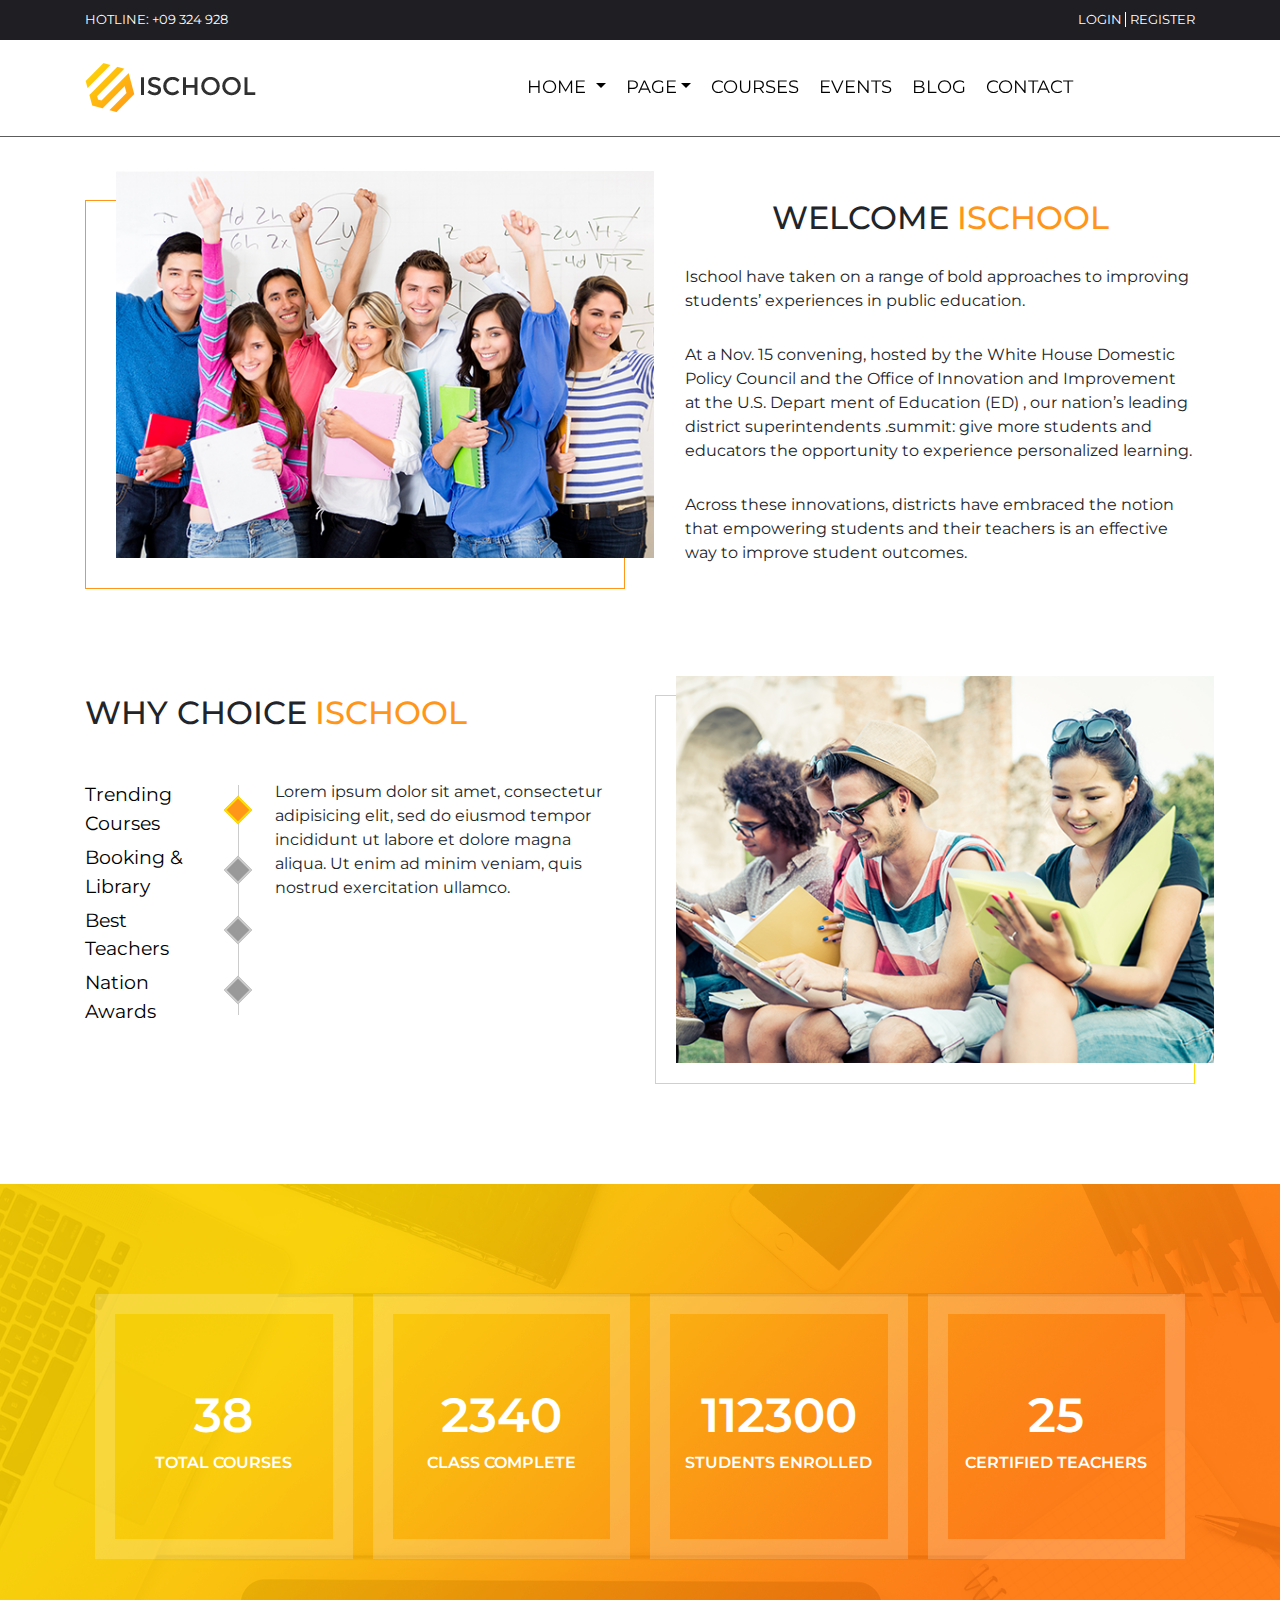
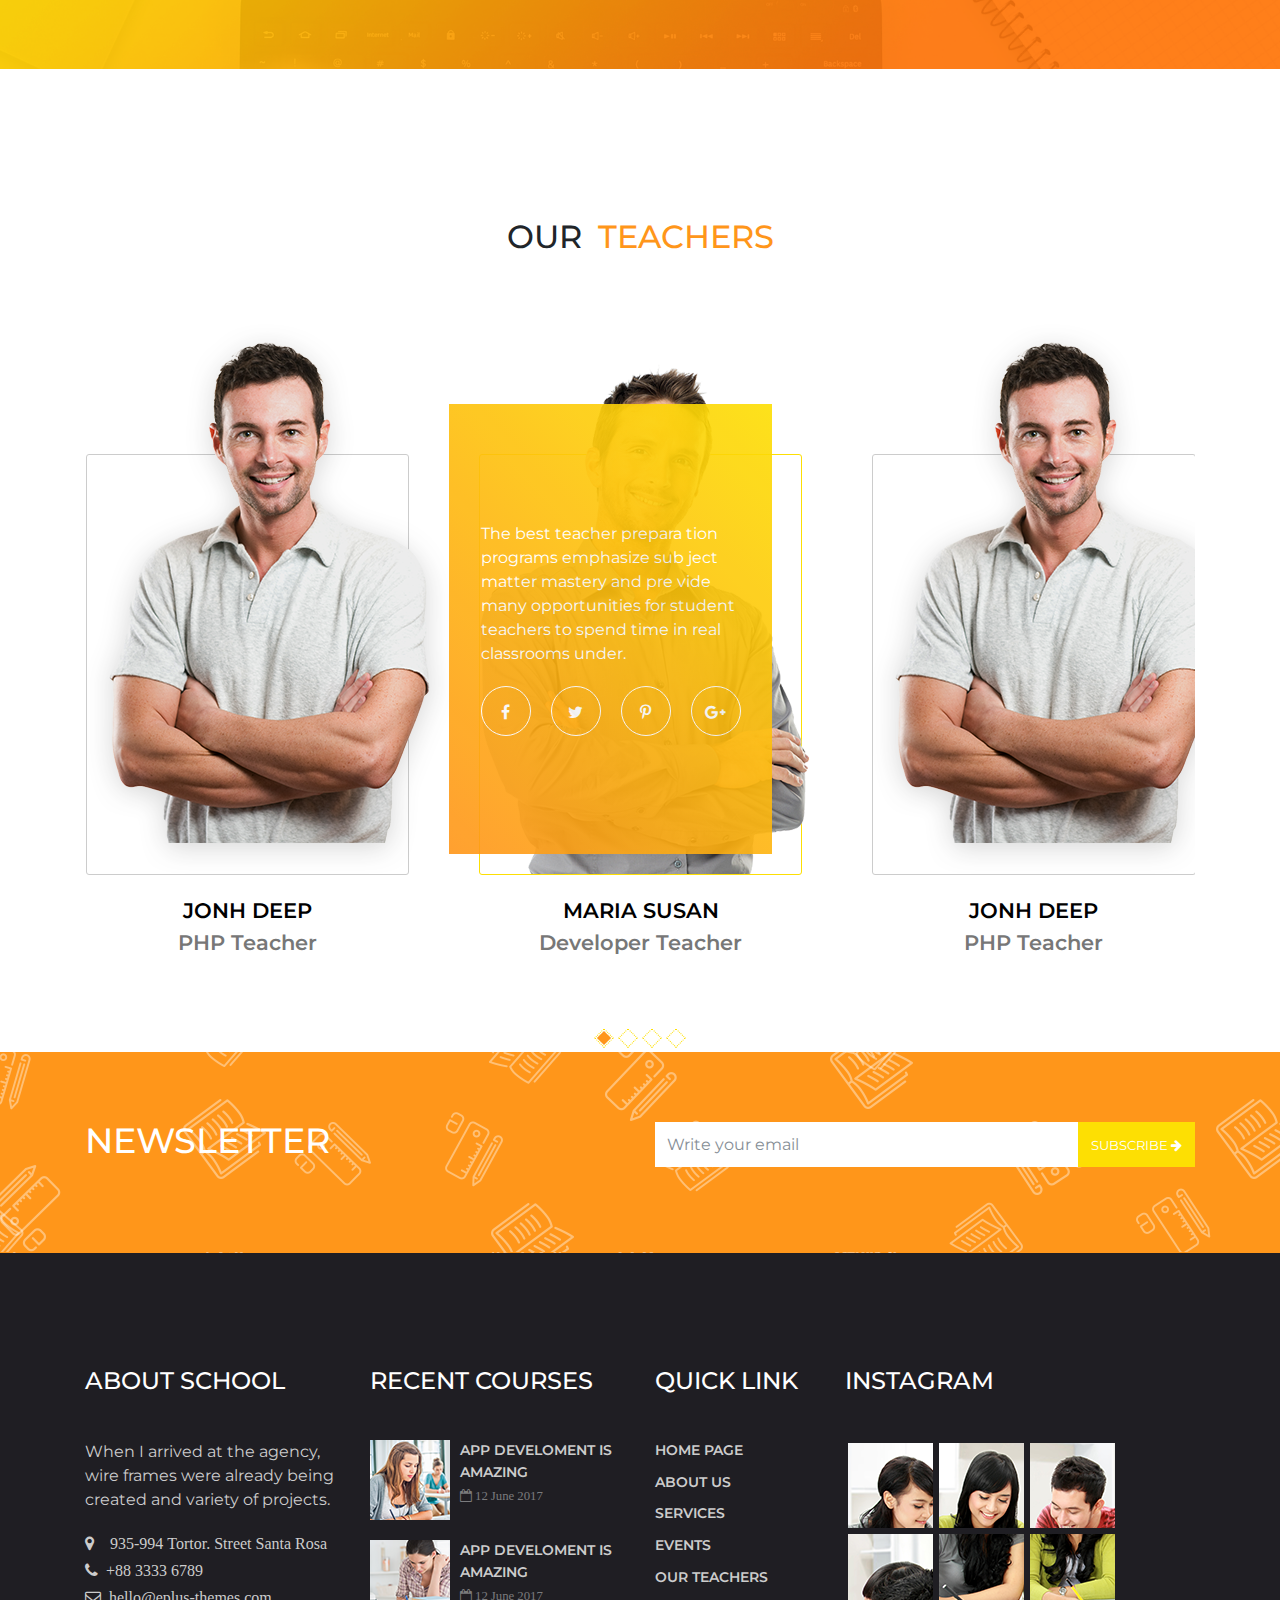
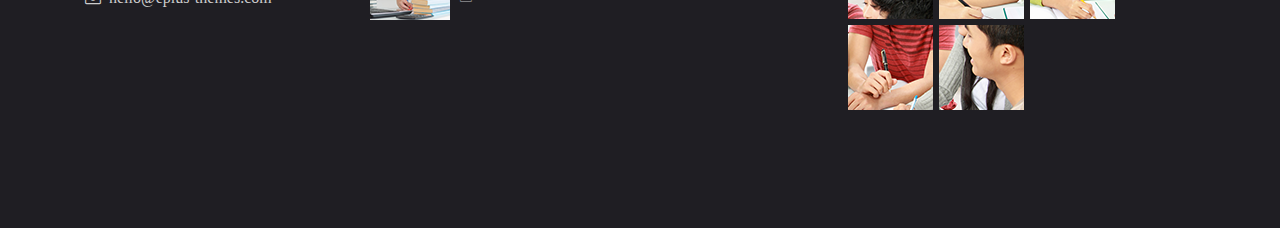
==== commit 4deba748: "final" ====
--- a/about.html
+++ b/about.html
@@ -62,7 +62,7 @@
           <div class="row">
             <div class="col-md-12 col-lg-6 order-2">
               <div class="welcome-title" style="padding: 0px 0px 0px 30px;">
-                <h2 class="text-uppercase">welcome<span class="ml-2">ischool</span></h2>
+                <h2 class="text-uppercase title-span text-center">welcome<span class="ml-2">ischool</span></h2>
                 <p>Ischool have taken on a range of bold approaches to improving students’ experiences in public education.</p>
                 <p>At a Nov. 15 convening, hosted by the White House Domestic Policy Council and the Office of Innovation and Improvement at the U.S. Depart ment of Education (ED) , our nation’s leading district superintendents .summit: give more students and educators the opportunity to experience personalized learning.</p>
                 <p>Across these innovations, districts have embraced the notion that empowering students and their teachers is an effective way to improve student outcomes.  </p>
@@ -94,7 +94,7 @@
                   </div>
                 </div>
                 <div class="col-lg-8 col-md-8">
-                  <div class="tab-content" id="v-pills-tabContent">
+                  <div class="tab-content mb-4" id="v-pills-tabContent">
                     <div class="tab-pane fade show active" id="v-pills-home" role="tabpanel" aria-labelledby="v-pills-home-tab"> 
                       <p>Lorem ipsum dolor sit amet, consectetur adipisicing elit, sed do eiusmod tempor incididunt ut labore et dolore magna aliqua. Ut enim ad minim veniam, quis nostrud exercitation ullamco.</p>
                     </div>    
--- a/assets/css/main.css
+++ b/assets/css/main.css
@@ -912,7 +912,7 @@
 section.home-quote {
   background-image: url(../img/home-1/quote-bg.png);
   width: 100%;
-  height: 90vh;
+  padding: 100px 0px;
   background-position: center;
   background-size: cover;
   display: -webkit-box;
@@ -956,7 +956,7 @@
 
 section.home-quote .owl-carousel-quote-2 .owl-nav {
   position: absolute;
-  top: 0;
+  top: 5%;
   right: 0;
 }
 
@@ -1197,7 +1197,7 @@
 }
 
 section.welcome .welcome-title h2 {
-  margin-bottom: 50px;
+  margin-bottom: 30px;
 }
 
 section.welcome .welcome-title h2 span {
@@ -1727,7 +1727,7 @@
 }
 
 section.about-choice {
-  padding: 100px 0px;
+  padding: 0px 0px 100px;
 }
 
 section.about-choice h2 {
@@ -1802,9 +1802,9 @@
 section.about-choice .welcome-img img {
   width: 100%;
   height: auto;
-  -webkit-transform: translate(30px, -30px);
-  -ms-transform: translate(30px, -30px);
-  transform: translate(30px, -30px);
+  -webkit-transform: translate(20px, -20px);
+  -ms-transform: translate(20px, -20px);
+  transform: translate(20px, -20px);
 }
 
 section.about-chart {
@@ -1917,6 +1917,7 @@
 
 section.gallery-2 ul.filter-control {
   margin-top: 100px;
+  padding: 0;
   width: 100%;
   text-align: center;
   display: -webkit-box;
@@ -1932,7 +1933,7 @@
 
 section.gallery-2 ul.filter-control li {
   list-style: none;
-  padding: 0px 25px;
+  padding: 0px 20px;
   font-size: 1.1em;
   font-weight: 600;
   border-right: 2px solid #fddf03;
@@ -2526,9 +2527,9 @@
 
 /* IMPORT RESPONSIVE
    ----------------------------- */
-@media (min-width: 1200px) {
-  .container {
-    max-width: 1200px;
+@media (max-width: 640px) {
+  .title-span span {
+    display: block;
   }
 }
 
@@ -2686,3 +2687,11 @@
     width: calc(80% - 20px);
   }
 }
+
+@media (max-width: 640px) {
+  section.welcome .welcome-img img {
+    -webkit-transform: translate(5px, -5px);
+    -ms-transform: translate(5px, -5px);
+    transform: translate(5px, -5px);
+  }
+}
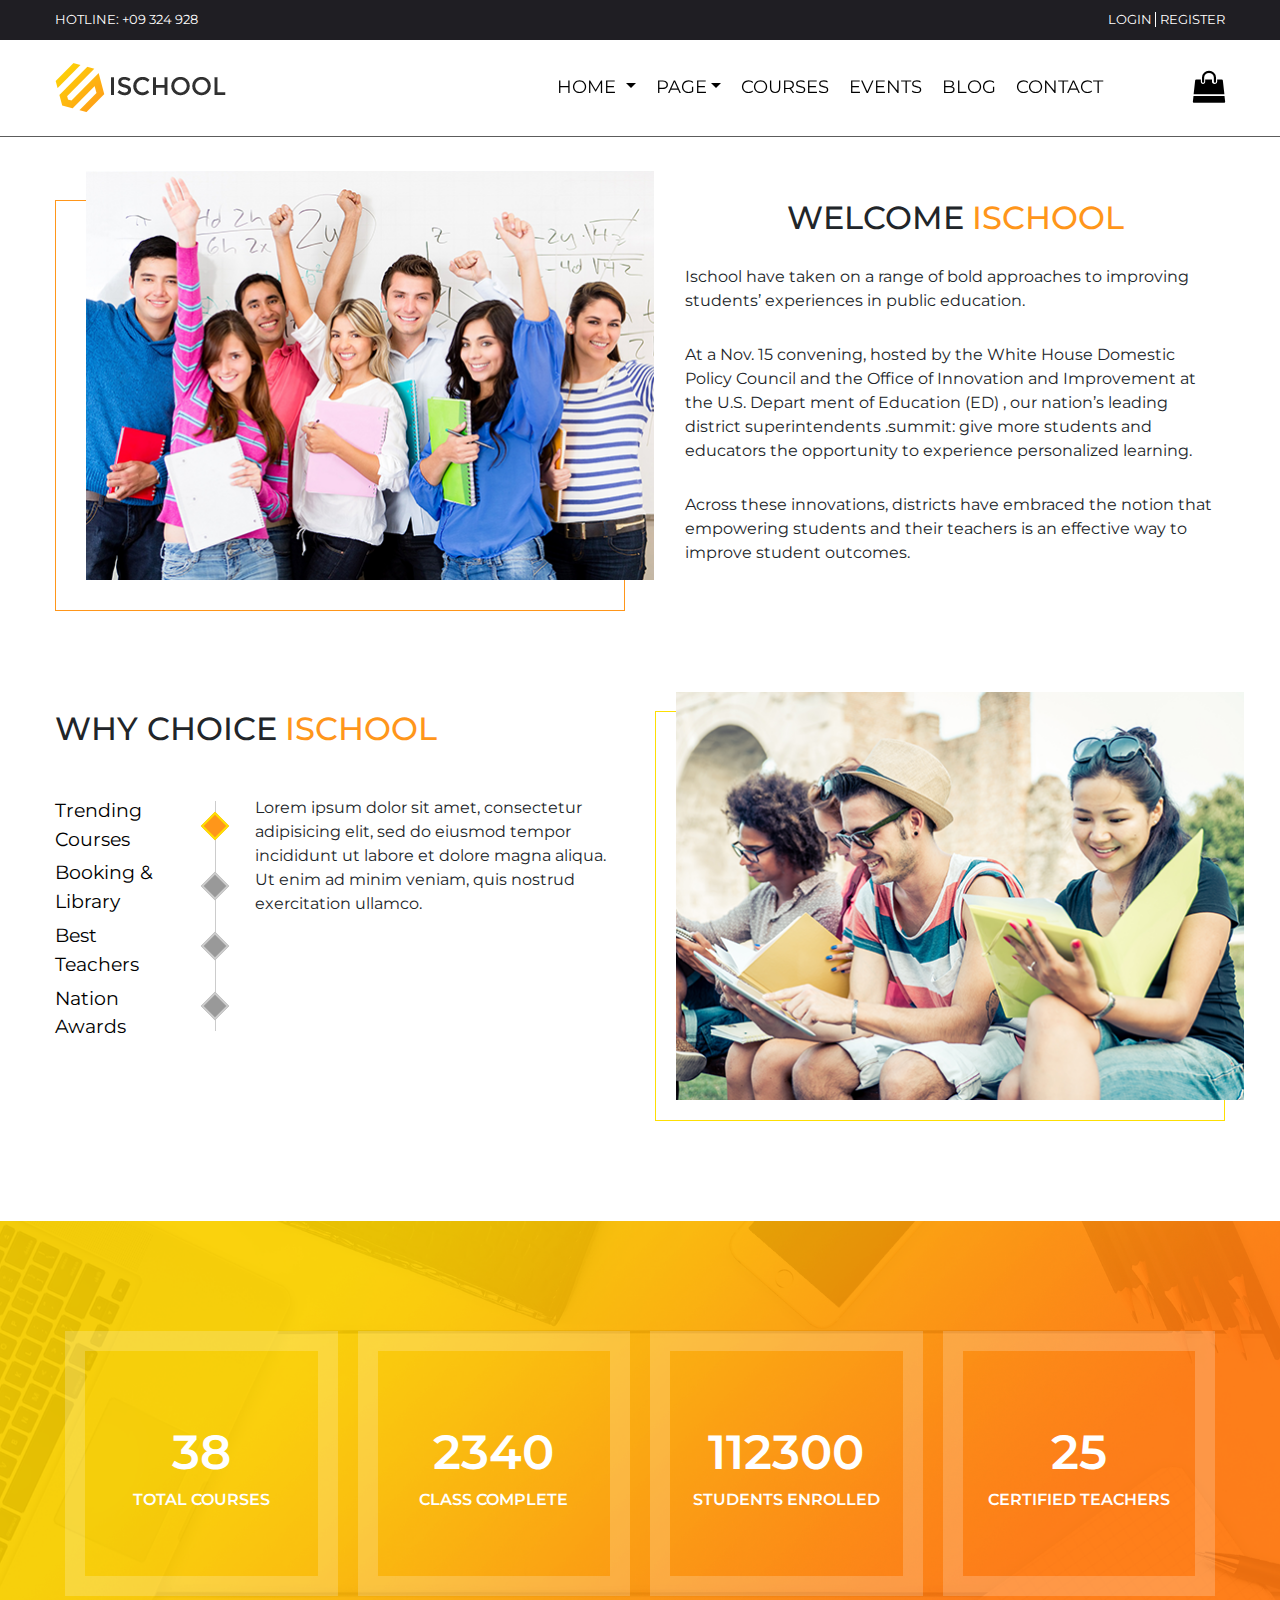
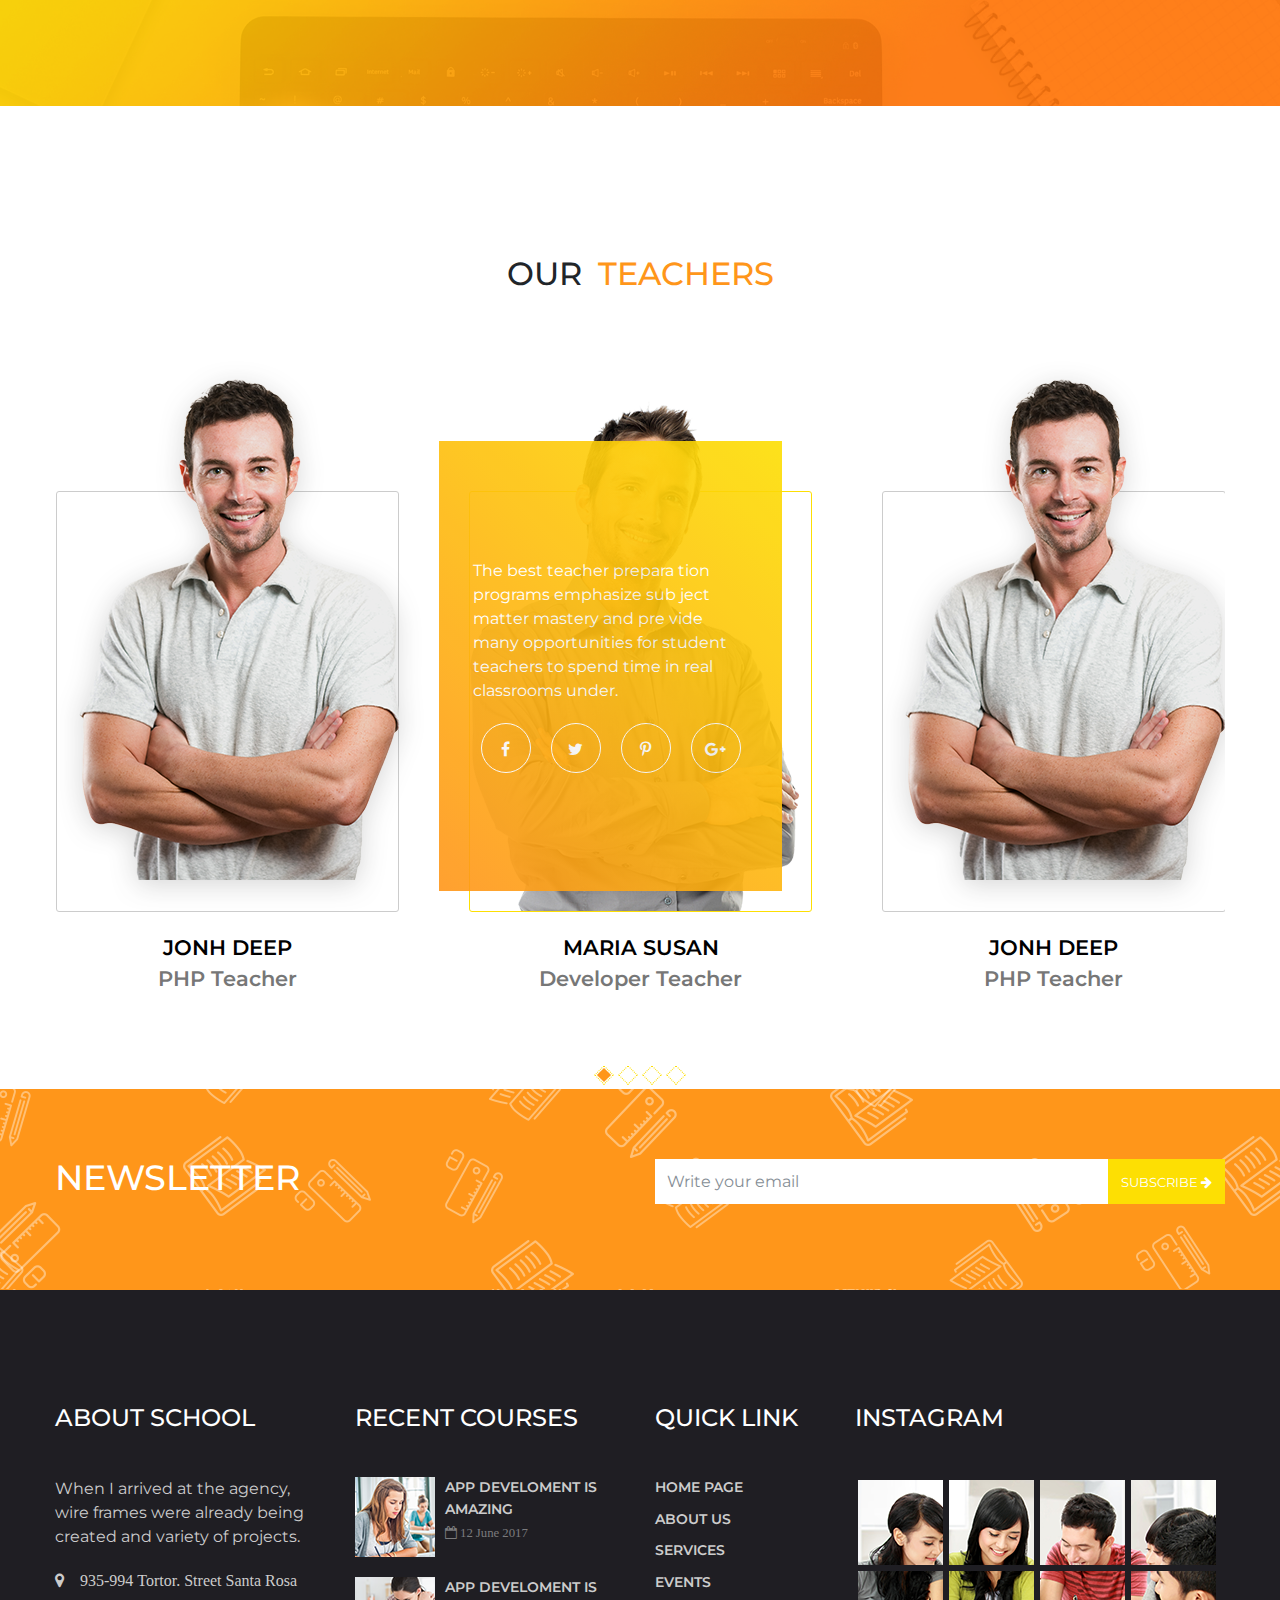
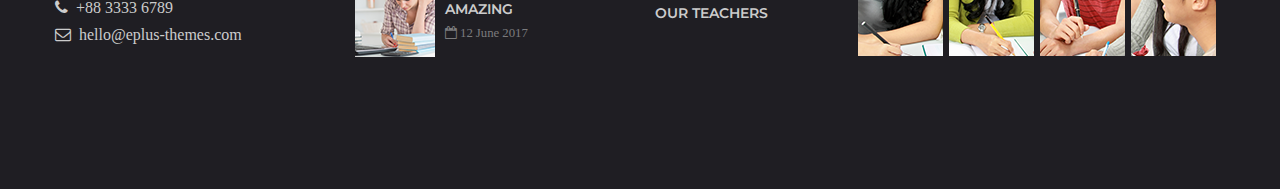
==== commit f7bda4e9: "final" ====
--- a/about.html
+++ b/about.html
@@ -50,7 +50,7 @@
                 <li class="nav-item"><a class="nav-link text-uppercase" href="event.html">events</a></li>
                 <li class="nav-item"><a class="nav-link text-uppercase" href="home-2.html">blog</a></li>
                 <li class="nav-item"><a class="nav-link text-uppercase" href="contact.html">contact</a></li>          
-              </ul><a href="#"><i class="fa fa-shopping-bag"> </i></a>
+              </ul><a class="d-lg-block d-none" href="#"><i class="fa fa-shopping-bag"> </i></a>
             </div>
           </div>
         </nav>
@@ -211,7 +211,7 @@
       <footer class="footer">
         <div class="container">
           <div class="row">
-            <div class="col-md-6 col-lg-3 part-1">
+            <div class="col-md-6 col-lg-3 part-1 mb-4">
               <h4>ABOUT SCHOOL</h4>
               <p>When I arrived at the agency, wire frames were already being created and variety of projects.</p><i class="fa fa-map-marker"><span class="ml-3">935-994 Tortor. Street Santa Rosa</span></i><i class="fa fa-phone"><span class="ml-2">+88 3333 6789</span></i><i class="fa fa-envelope-o"><span class="ml-2">hello@eplus-themes.com</span></i>
             </div>
--- a/assets/css/main.css
+++ b/assets/css/main.css
@@ -36,6 +36,10 @@
   color: #000;
 }
 
+body.index-page-2 .home-wrap header section.menu .fa-shopping-bag {
+  color: #000;
+}
+
 /* MIXIN
    ----------------------------- */
 /* IMPORT COMPONENTS
@@ -215,6 +219,7 @@
 
 section.home-thumb .thumb-title .thumb-button button.btn-read {
   margin-right: 10px;
+  margin-bottom: 10px;
 }
 
 section.home-thumb .thumb-title .thumb-button button.btn-read:hover {
@@ -995,6 +1000,33 @@
   transform: translate(10px, -10px);
 }
 
+section.home-quote .owl-carousel-quote-3 .owl-nav {
+  display: none;
+}
+
+section.home-quote .owl-carousel-quote-3 .owl-dots {
+  margin-top: 50px;
+}
+
+section.home-quote .owl-carousel-quote-3 .owl-dots .owl-dot.active span {
+  background: #ff961a;
+}
+
+section.home-quote .owl-carousel-quote-3 .owl-dots .owl-dot {
+  border: 1.2px dotted #fddf03;
+  margin: 0px 5px;
+  padding: 1px 1px;
+  -webkit-transform: rotate(45deg);
+  -ms-transform: rotate(45deg);
+  transform: rotate(45deg);
+}
+
+section.home-quote .owl-carousel-quote-3 .owl-dots .owl-dot span {
+  border-radius: 0;
+  margin: 0;
+  background: transparent;
+}
+
 section.home-subscribe {
   background-image: url(../img/home-1/subscribe.png);
   padding: 70px 0px;
@@ -1504,12 +1536,13 @@
 }
 
 section.home-quote.home-quote-2 .owl-carousel-quote-3 .quote-carousel-3 {
-  border-color: #ff961a;
+  border-color: #fddf03;
 }
 
 section.contact-title {
   margin-top: 135px;
   background-image: url(../img/contact/breadcrumb-bg.png);
+  background-size: cover;
   width: 100%;
   height: auto;
   padding: 80px 0px;
@@ -2527,6 +2560,12 @@
 
 /* IMPORT RESPONSIVE
    ----------------------------- */
+@media (min-width: 1200px) {
+  .container {
+    max-width: 1200px;
+  }
+}
+
 @media (max-width: 640px) {
   .title-span span {
     display: block;
@@ -2554,6 +2593,15 @@
   }
   header section.menu ul.navbar-nav li.nav-item a.nav-link:hover {
     border-bottom: 1px solid #ccc;
+  }
+}
+
+@media (max-width: 990px) {
+  section.home-thumb .thumb-title h1 {
+    font-size: 50px;
+  }
+  section.home-thumb .thumb-title h4 {
+    font-size: 1.1em;
   }
 }
 
@@ -2626,8 +2674,14 @@
 }
 
 @media (max-width: 992px) {
+  section.home-signup .container .form-signup {
+    padding: 30px 30px;
+  }
   section.home-signup .container .form-signup:after {
     display: none;
+  }
+  section.home-signup .container .home-signup-countdown #clock .cc {
+    width: calc(25% - 40px);
   }
 }
 
@@ -2665,9 +2719,6 @@
 }
 
 @media (max-width: 740px) {
-  section.gallery-1 {
-    margin-bottom: 120px;
-  }
   section.gallery-1 .gallery-wrap ul li {
     width: 50%;
   }
@@ -2689,6 +2740,9 @@
 }
 
 @media (max-width: 640px) {
+  section.welcome {
+    padding: 0px 0px 50px;
+  }
   section.welcome .welcome-img img {
     -webkit-transform: translate(5px, -5px);
     -ms-transform: translate(5px, -5px);
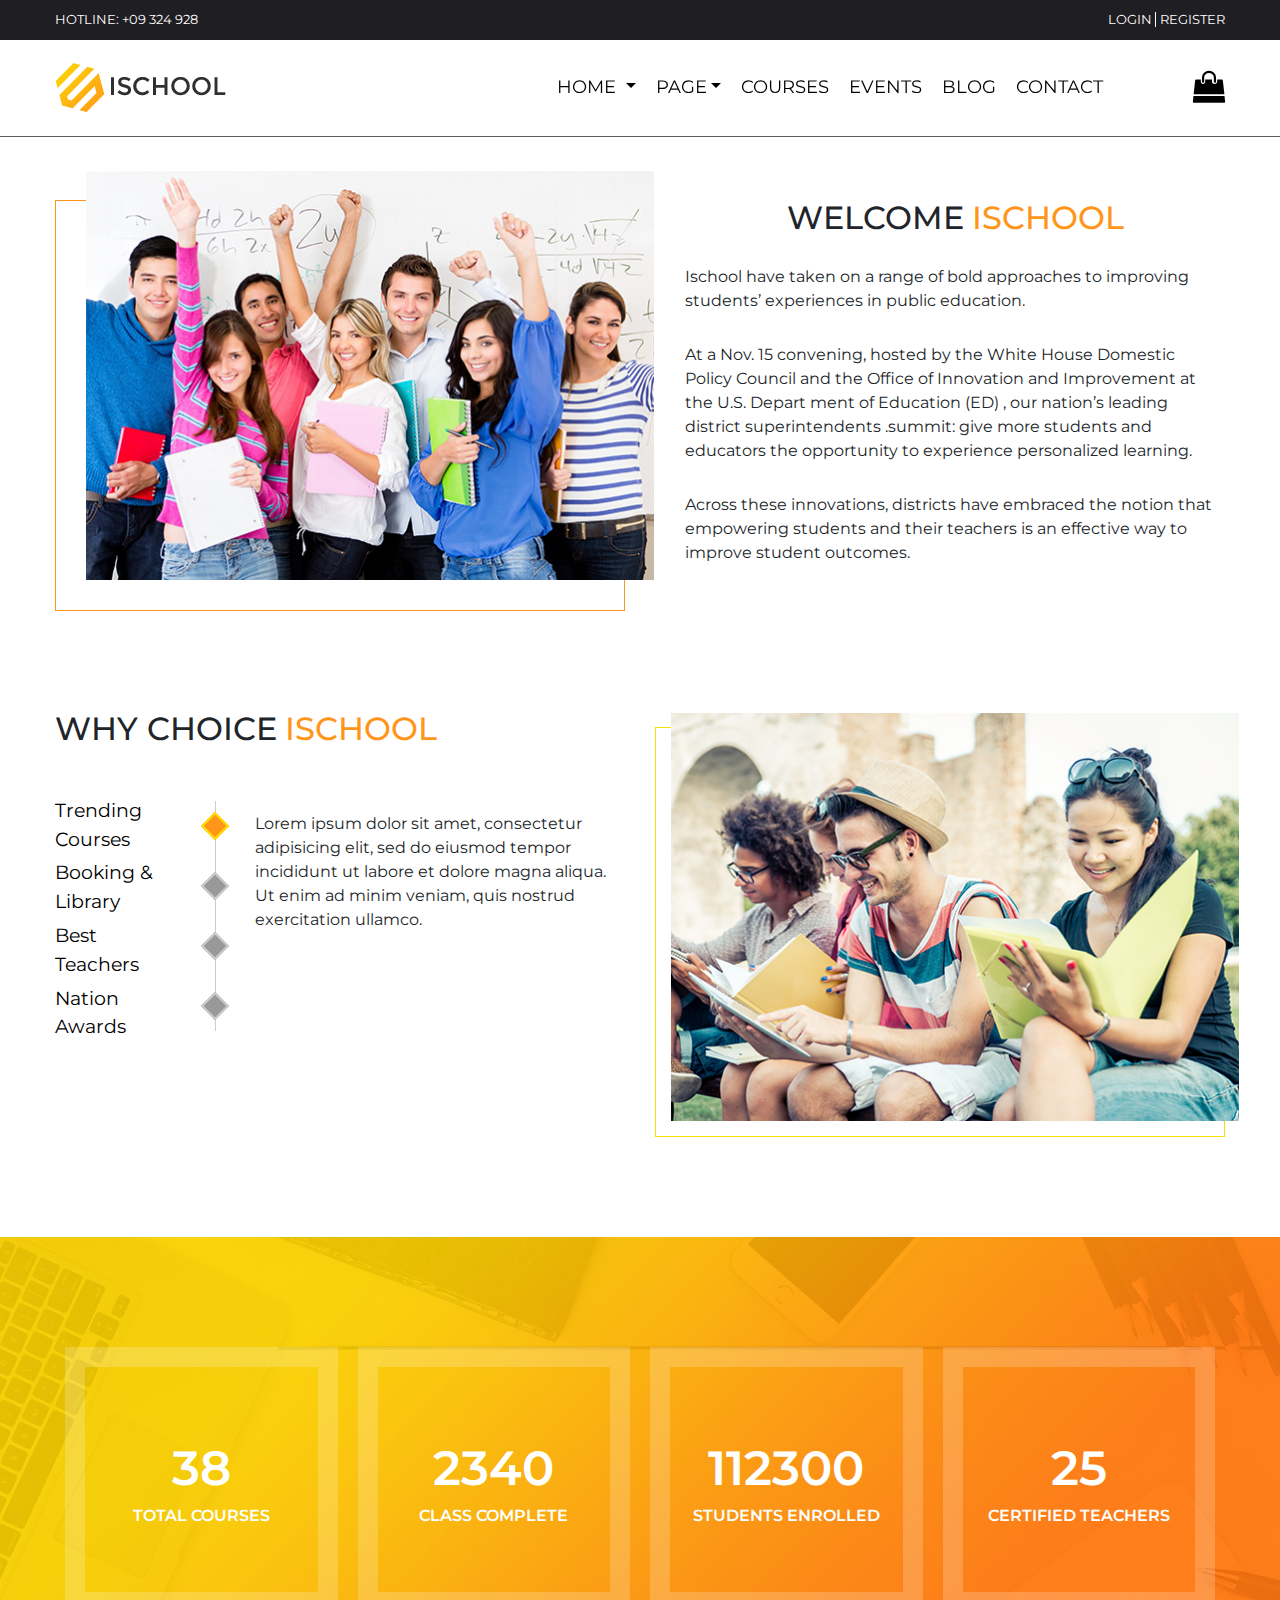
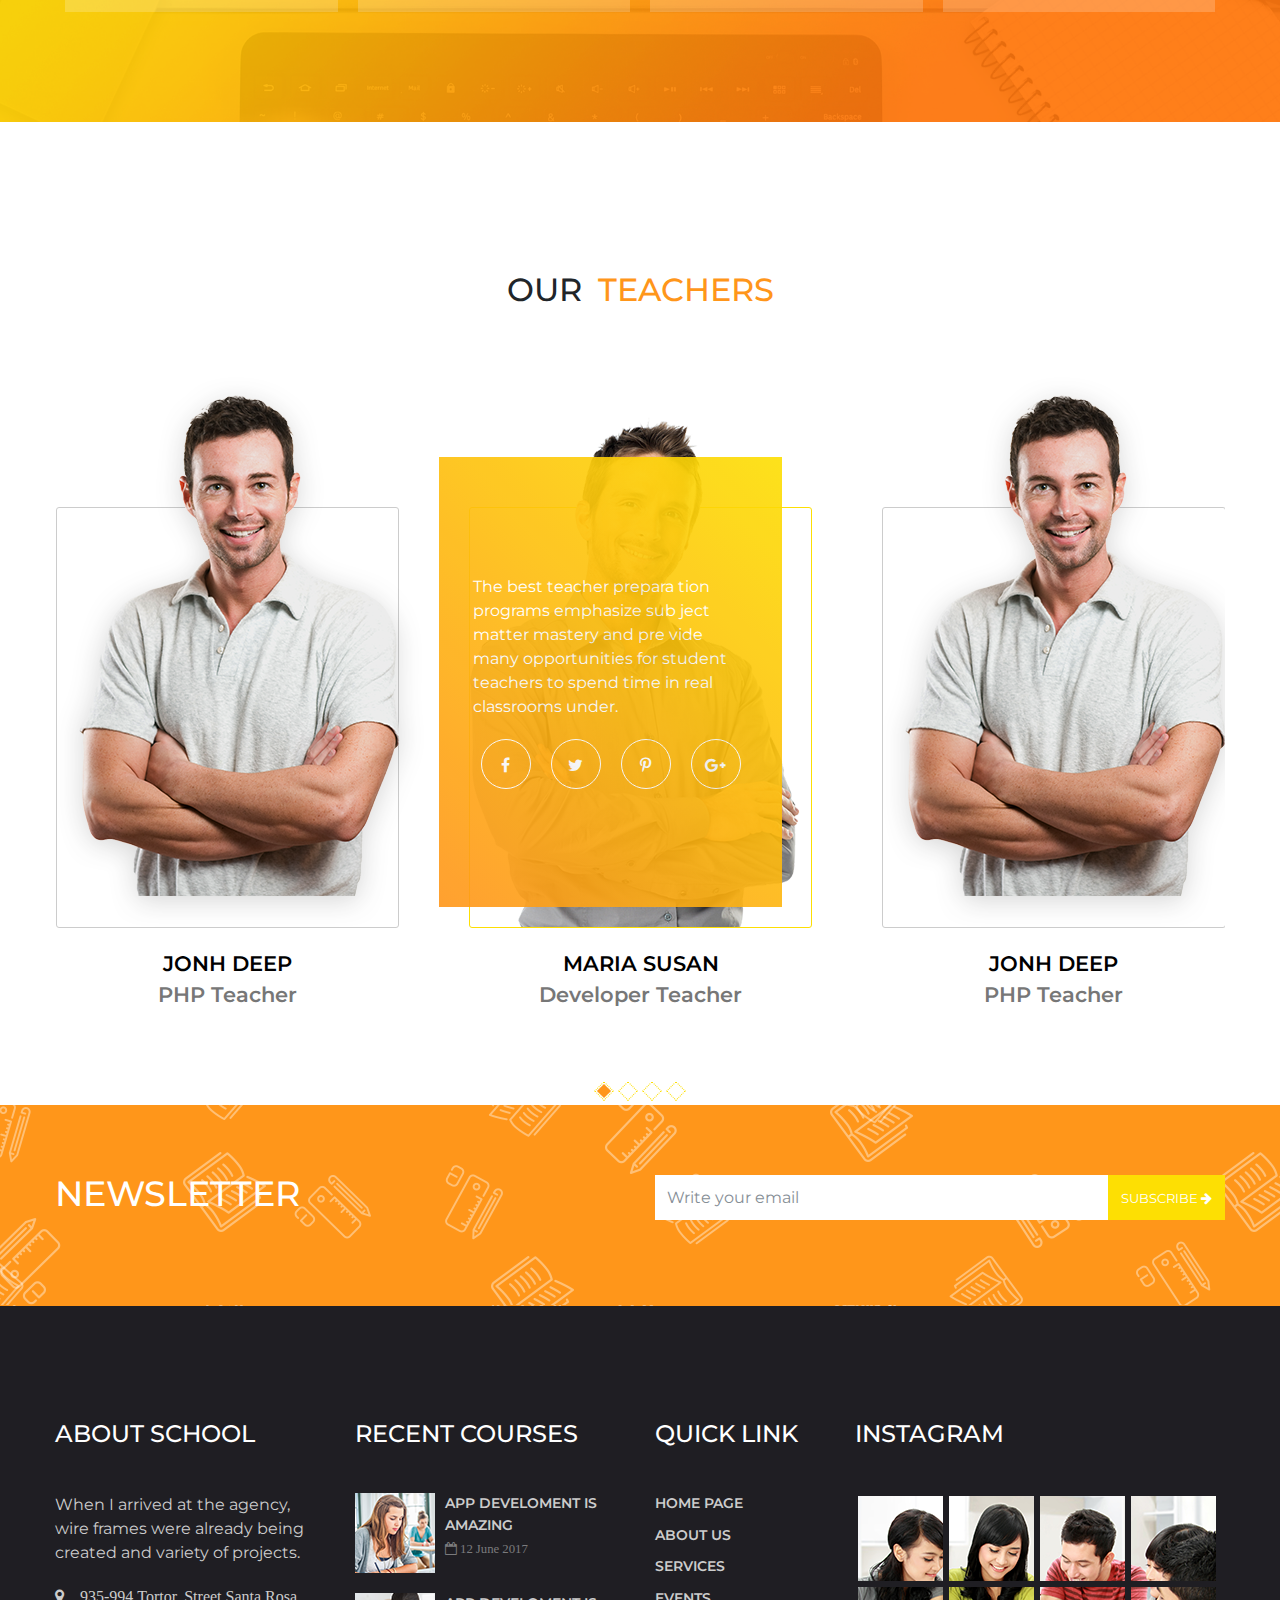
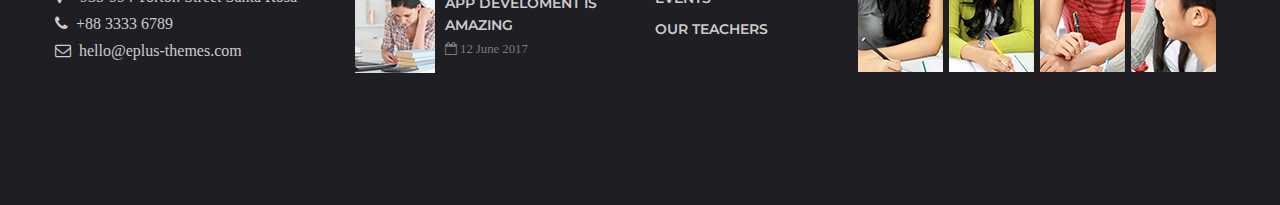
==== commit 347cfb79: "final-1" ====
--- a/about.html
+++ b/about.html
@@ -80,7 +80,7 @@
             <div class="col-lg-6 col-md-12">
               <h2>WHY CHOICE<span class="ml-2">ISCHOOL</span></h2>
               <div class="row">
-                <div class="col-lg-3 col-md-3">
+                <div class="col-lg-3 col-md-3 col-sm-12 col-12">
                   <ul class="about-choice-tab">
                     <li><a href="#">Trending Courses  </a></li>
                     <li><a href="#">Booking & Library</a></li>
@@ -88,13 +88,13 @@
                     <li><a href="#">Nation Awards</a></li>
                   </ul>
                 </div>
-                <div class="col-lg-1 col-md-1">
+                <div class="col-lg-1 col-md-1 col-sm-1 col-2">
                   <div class="nav flex-column nav-pills" id="v-pills-tab" role="tablist" aria-orientation="vertical">
                     <div class="line"></div><a class="nav-link active" id="v-pills-home-tab" data-toggle="pill" href="#v-pills-home" role="tab" aria-controls="v-pills-home" aria-selected="true"></a>    <a class="nav-link" id="v-pills-profile-tab" data-toggle="pill" href="#v-pills-profile" role="tab" aria-controls="v-pills-profile" aria-selected="false"></a>    <a class="nav-link" id="v-pills-messages-tab" data-toggle="pill" href="#v-pills-messages" role="tab" aria-controls="v-pills-messages" aria-selected="false"></a>    <a class="nav-link" id="v-pills-settings-tab" data-toggle="pill" href="#v-pills-settings" role="tab" aria-controls="v-pills-settings" aria-selected="false"></a>
                   </div>
                 </div>
-                <div class="col-lg-8 col-md-8">
-                  <div class="tab-content mb-4" id="v-pills-tabContent">
+                <div class="col-lg-8 col-md-8 col-sm-11 col-10">
+                  <div class="tab-content mb-4 mt-3" id="v-pills-tabContent">
                     <div class="tab-pane fade show active" id="v-pills-home" role="tabpanel" aria-labelledby="v-pills-home-tab"> 
                       <p>Lorem ipsum dolor sit amet, consectetur adipisicing elit, sed do eiusmod tempor incididunt ut labore et dolore magna aliqua. Ut enim ad minim veniam, quis nostrud exercitation ullamco.</p>
                     </div>    
@@ -108,7 +108,7 @@
               </div>
             </div>
             <div class="col-lg-6 col-md-12">     
-              <div class="welcome-img"><img src="assets/img/contact/choice-post.png" alt=""></div>
+              <div class="welcome-img mt-3"><img src="assets/img/contact/choice-post.png" alt=""></div>
             </div>
           </div>
         </div>
--- a/assets/css/main.css
+++ b/assets/css/main.css
@@ -1835,9 +1835,9 @@
 section.about-choice .welcome-img img {
   width: 100%;
   height: auto;
-  -webkit-transform: translate(20px, -20px);
-  -ms-transform: translate(20px, -20px);
-  transform: translate(20px, -20px);
+  -webkit-transform: translate(15px, -15px);
+  -ms-transform: translate(15px, -15px);
+  transform: translate(15px, -15px);
 }
 
 section.about-chart {
